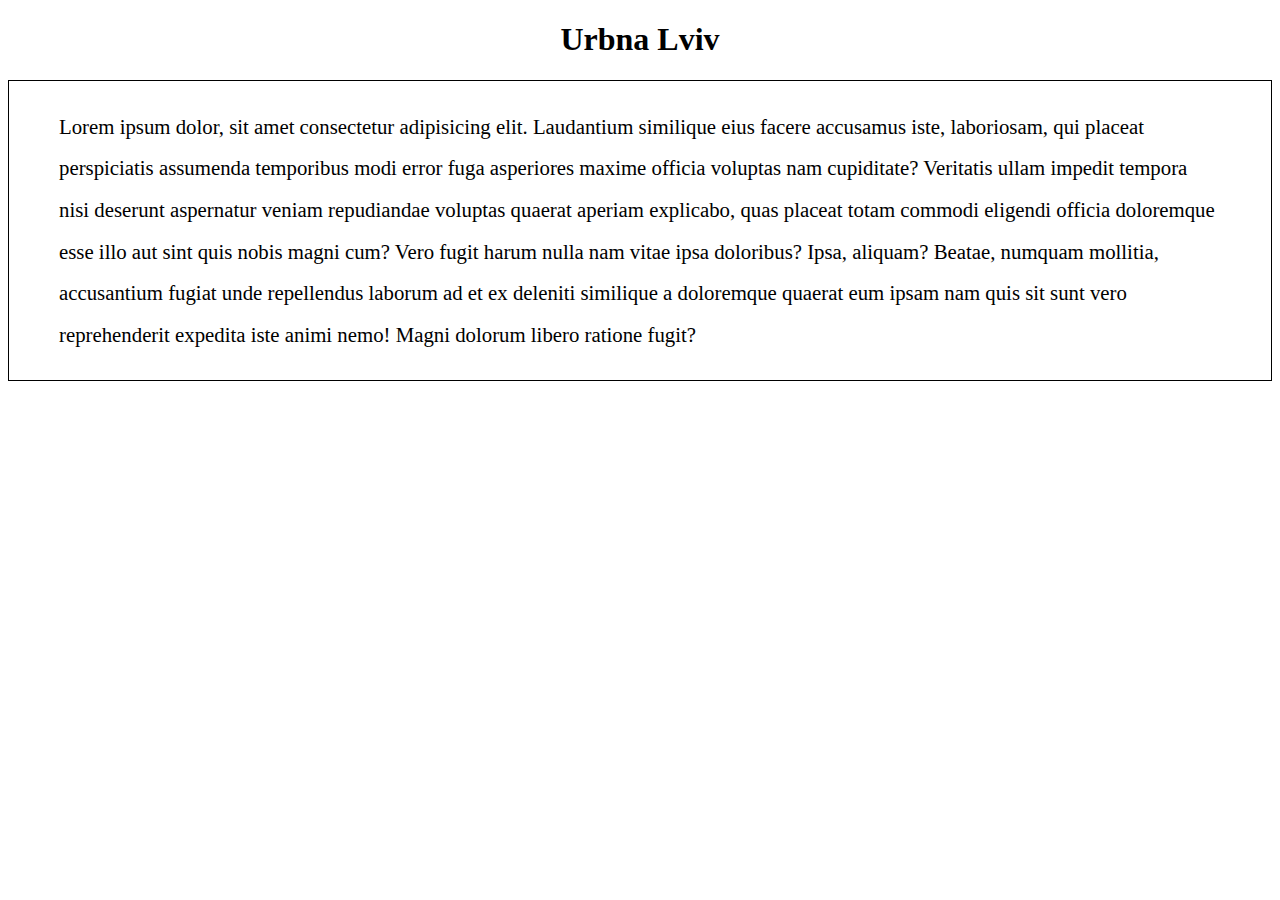
==== index.html @ 70117a29 "urbanlviv" ====
<!DOCTYPE html>
<html lang="en">

<head>
    <meta charset="UTF-8">
    <meta name="viewport" content="width=device-width, initial-scale=1.0">
    <link rel="stylesheet" href="style.css">
    <title>Urban Lviv</title>
</head>

<body>
    <h1 class="h1">Urbna Lviv</h1>
    <p class="p">Lorem ipsum dolor, sit amet consectetur adipisicing elit. Laudantium similique eius facere accusamus iste, laboriosam, qui placeat perspiciatis assumenda temporibus modi error fuga asperiores maxime officia voluptas nam cupiditate? Veritatis ullam impedit tempora nisi deserunt aspernatur veniam repudiandae voluptas quaerat aperiam explicabo, quas placeat totam commodi eligendi officia doloremque esse illo aut sint quis nobis magni cum? Vero fugit harum nulla nam vitae ipsa doloribus? Ipsa, aliquam? Beatae, numquam mollitia, accusantium fugiat unde repellendus laborum ad et ex deleniti similique a doloremque quaerat eum ipsam nam quis sit sunt vero reprehenderit expedita iste animi nemo! Magni dolorum libero ratione fugit?</p>
</body>

</html>
---- style.css ----
.h1{
    font-size: 2rem;
    color: #000;
    text-align: center;
}

.p{
    font-size: 1.3rem;
    line-height: 2;
    border: 1px solid #000;
    padding: 25px 50px;

}
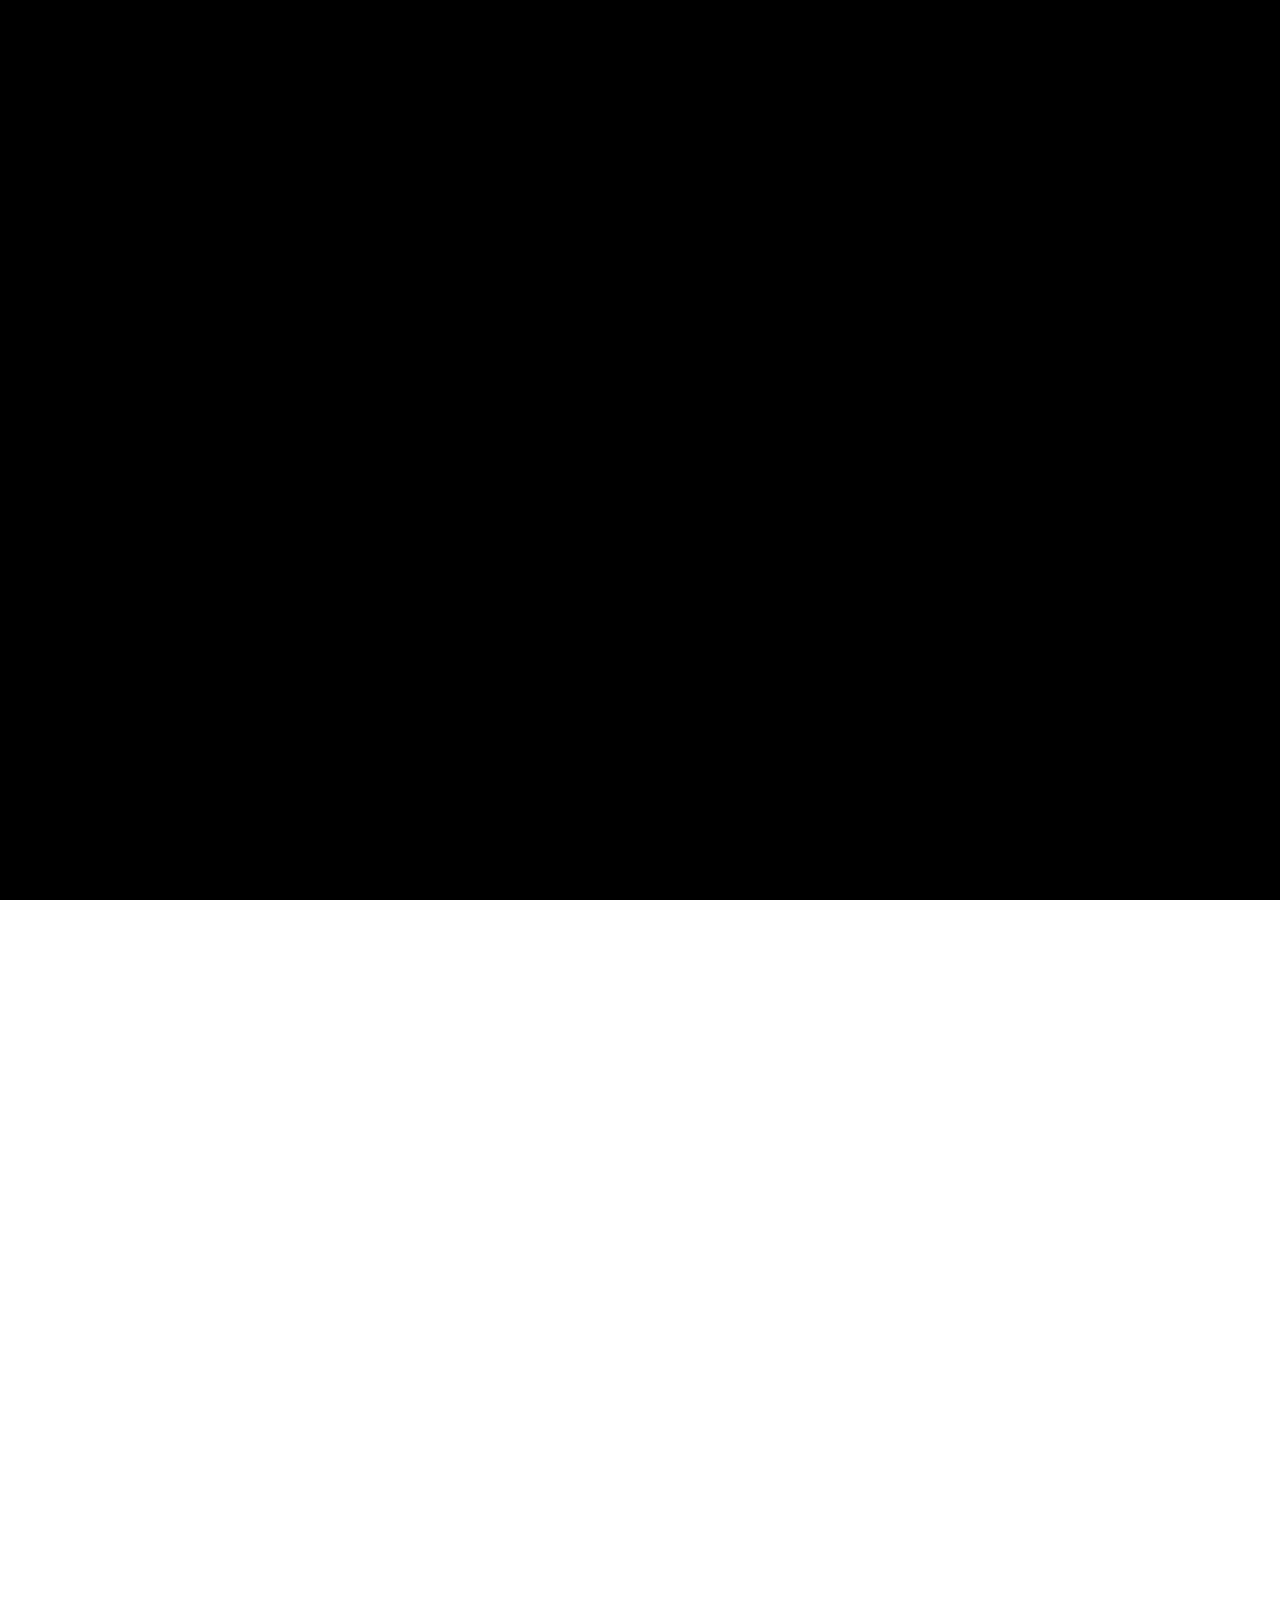
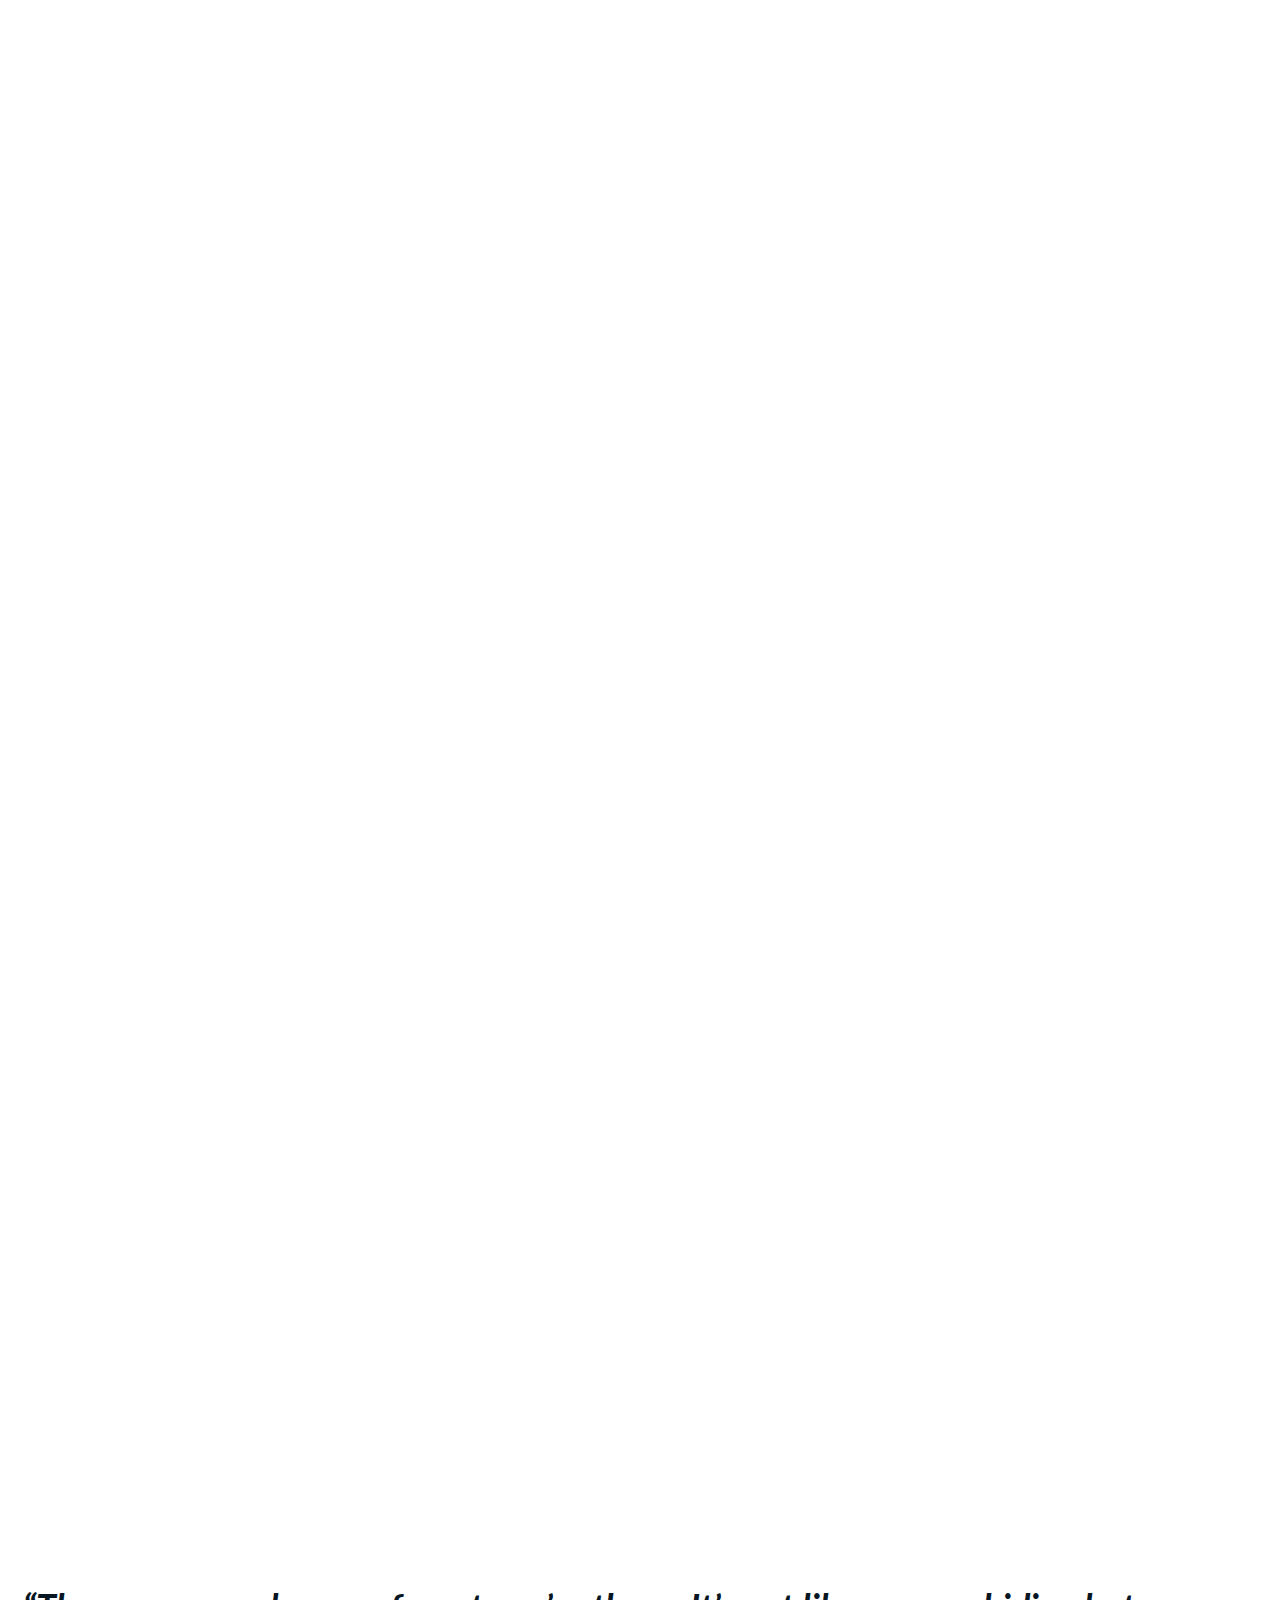
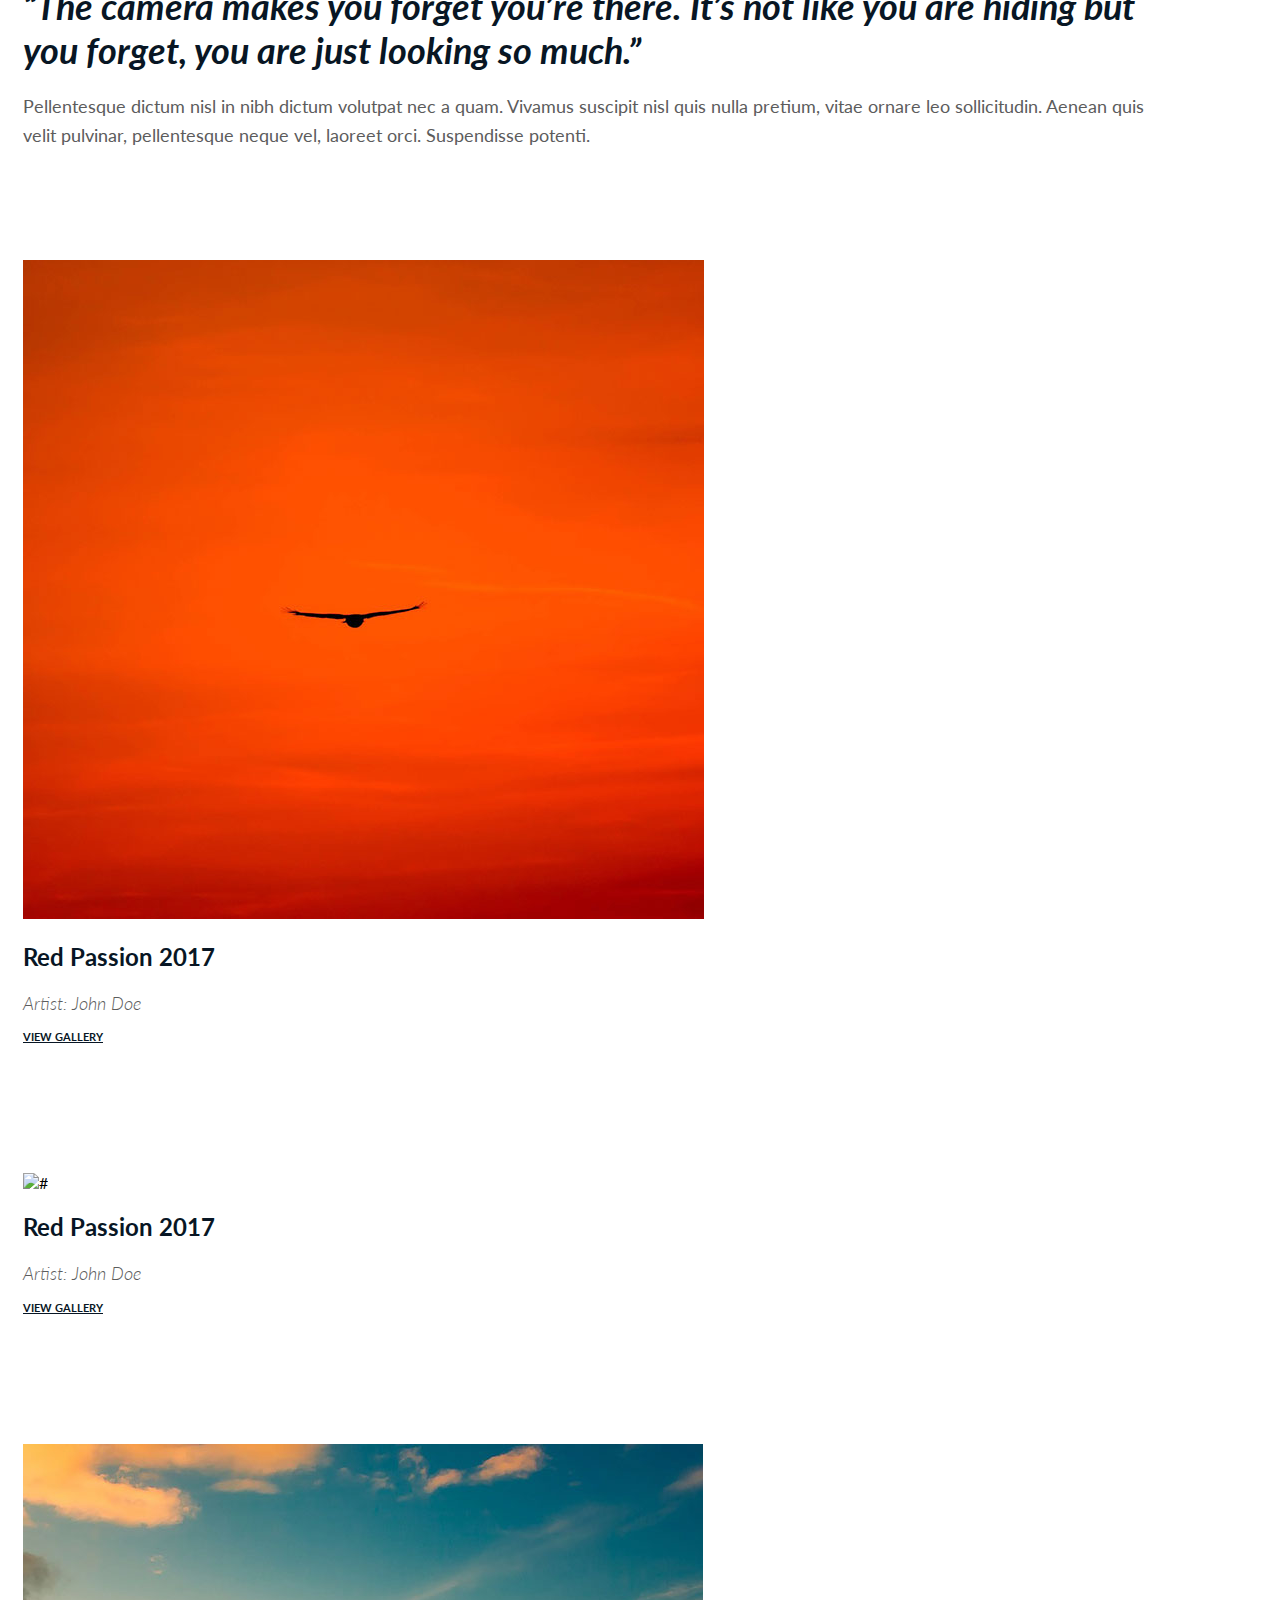
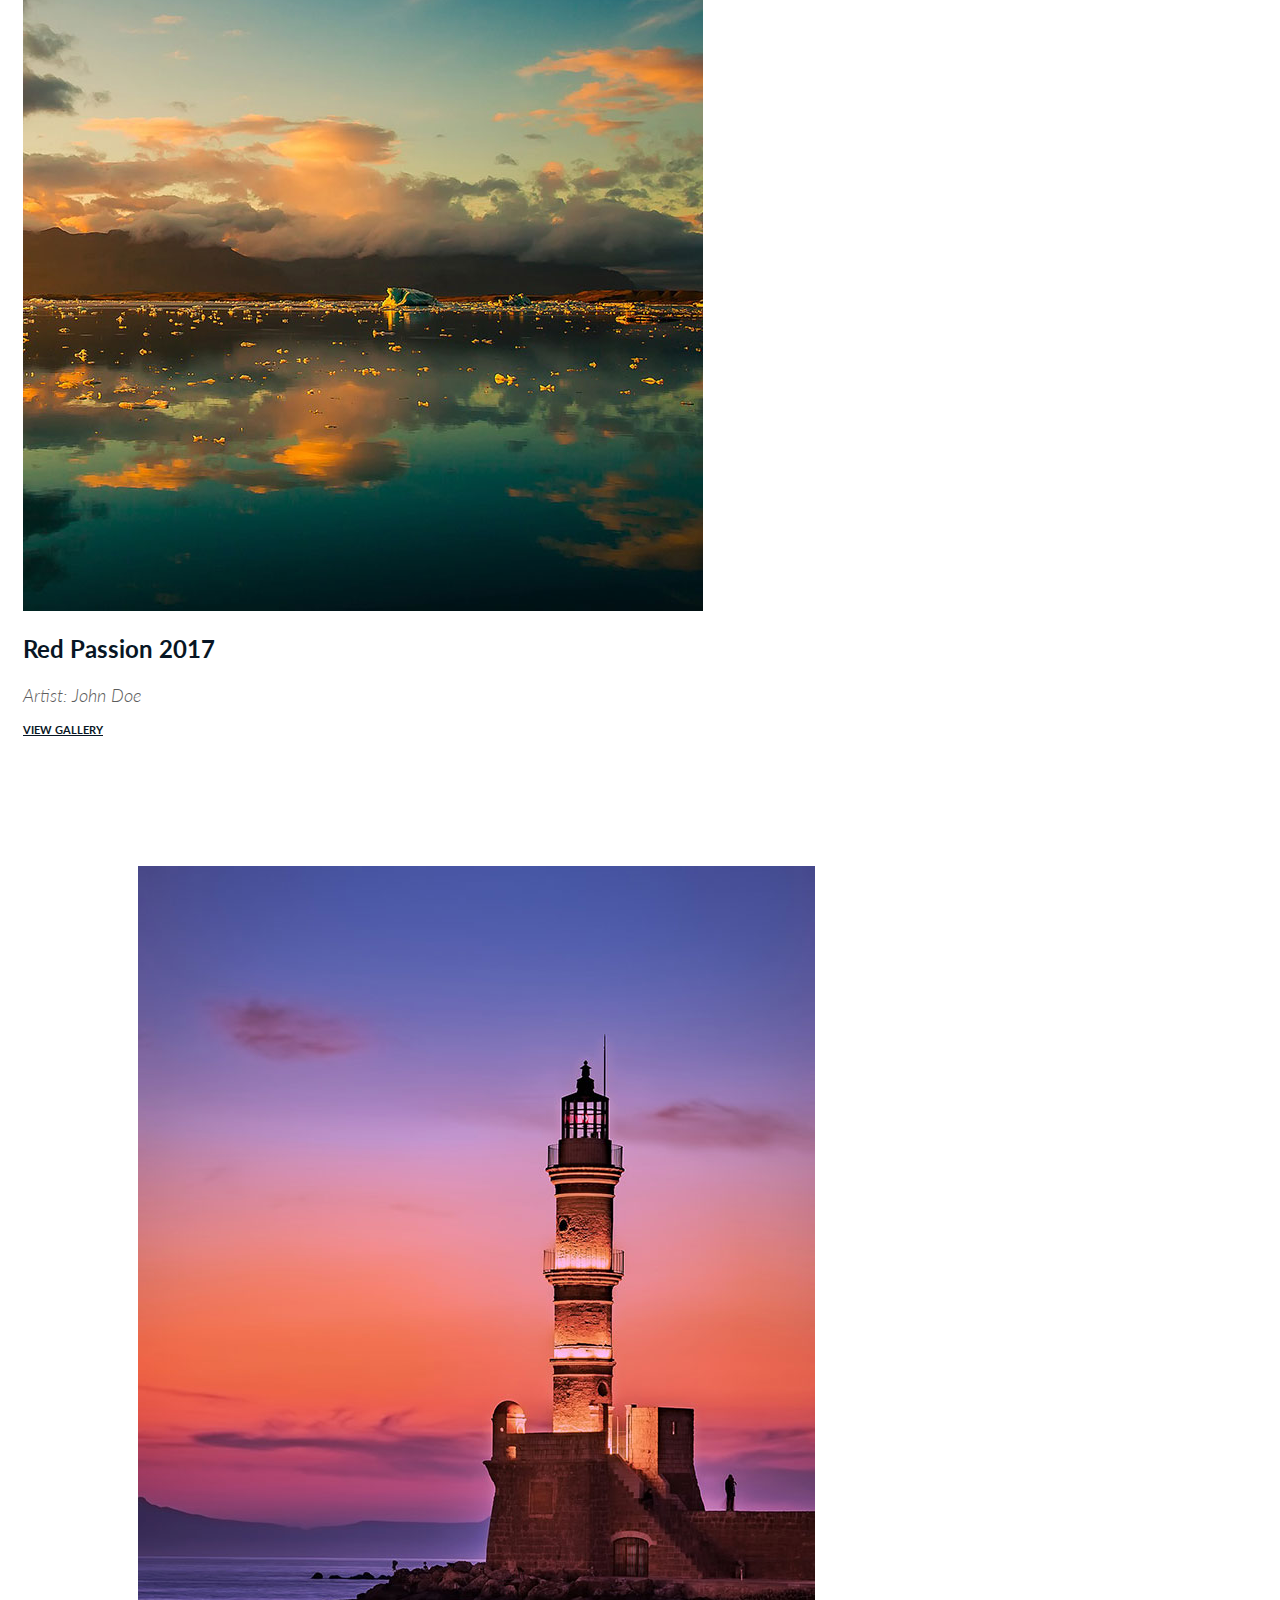
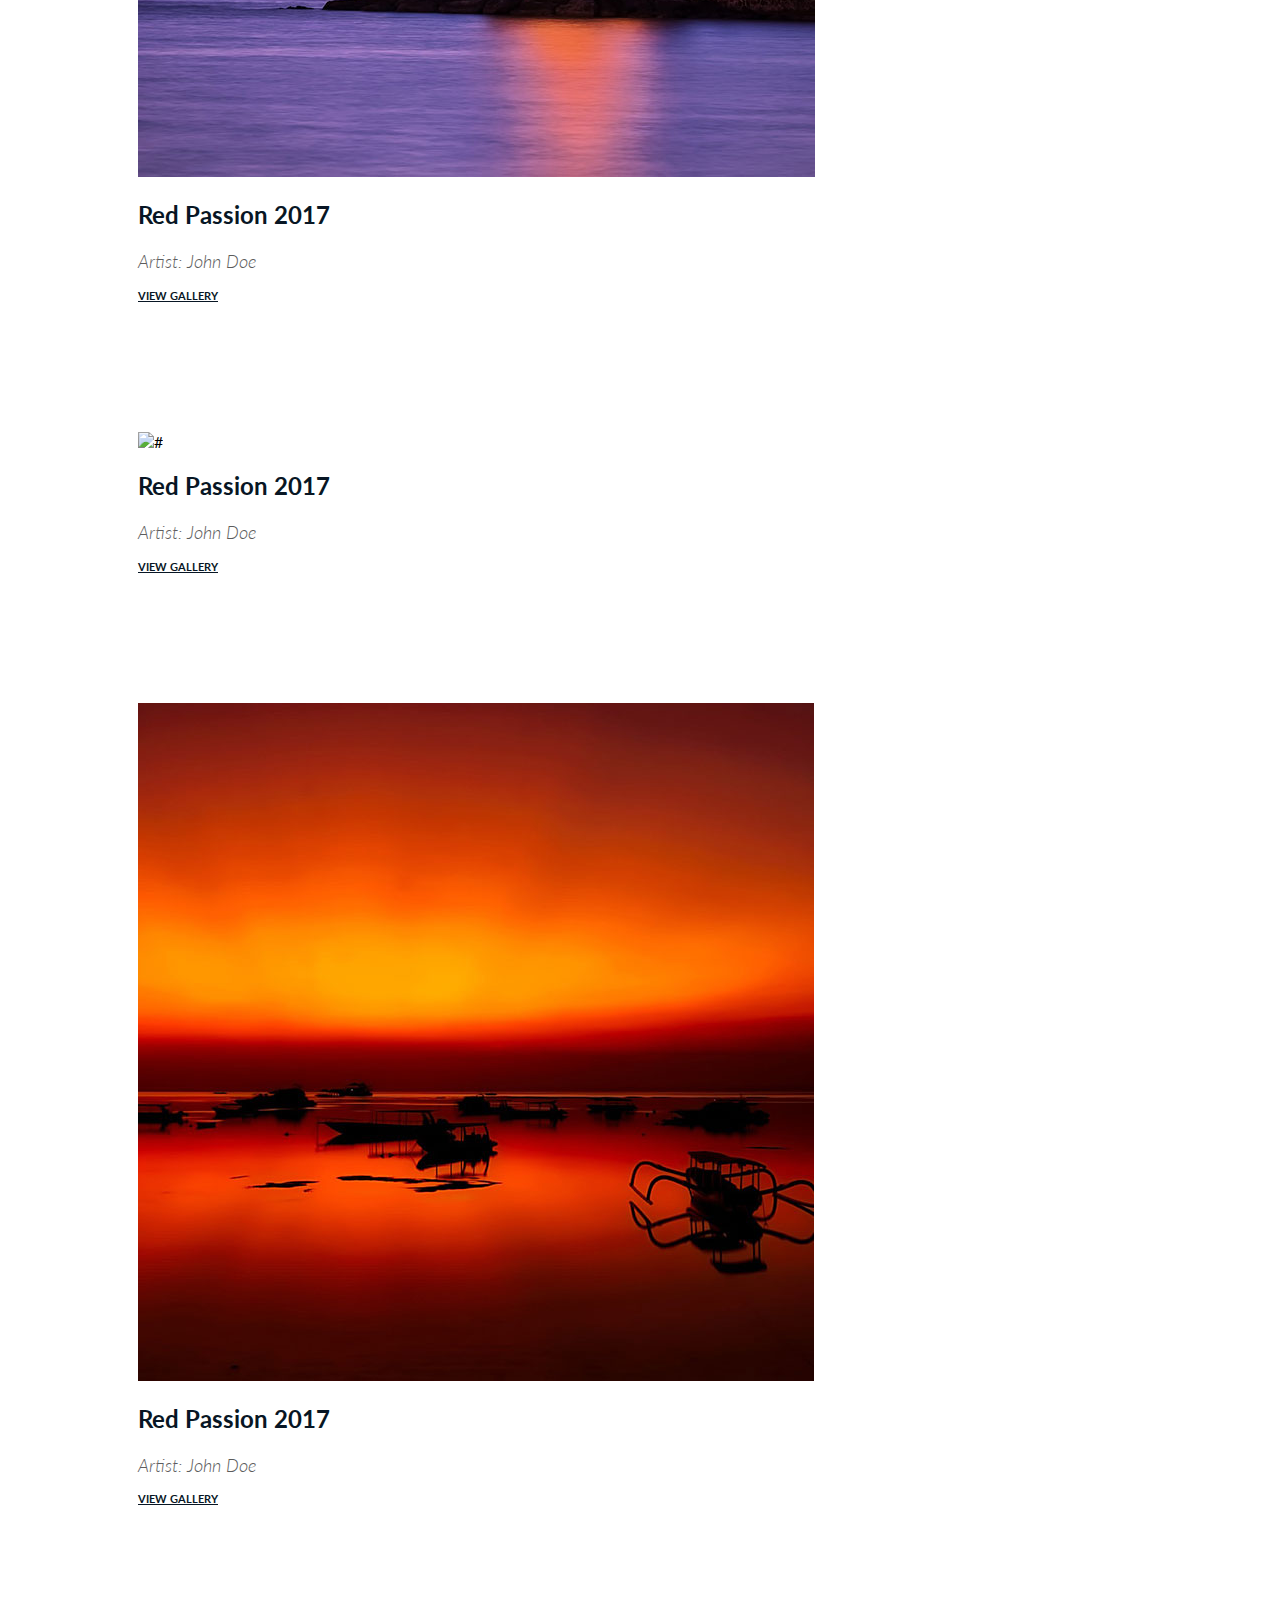
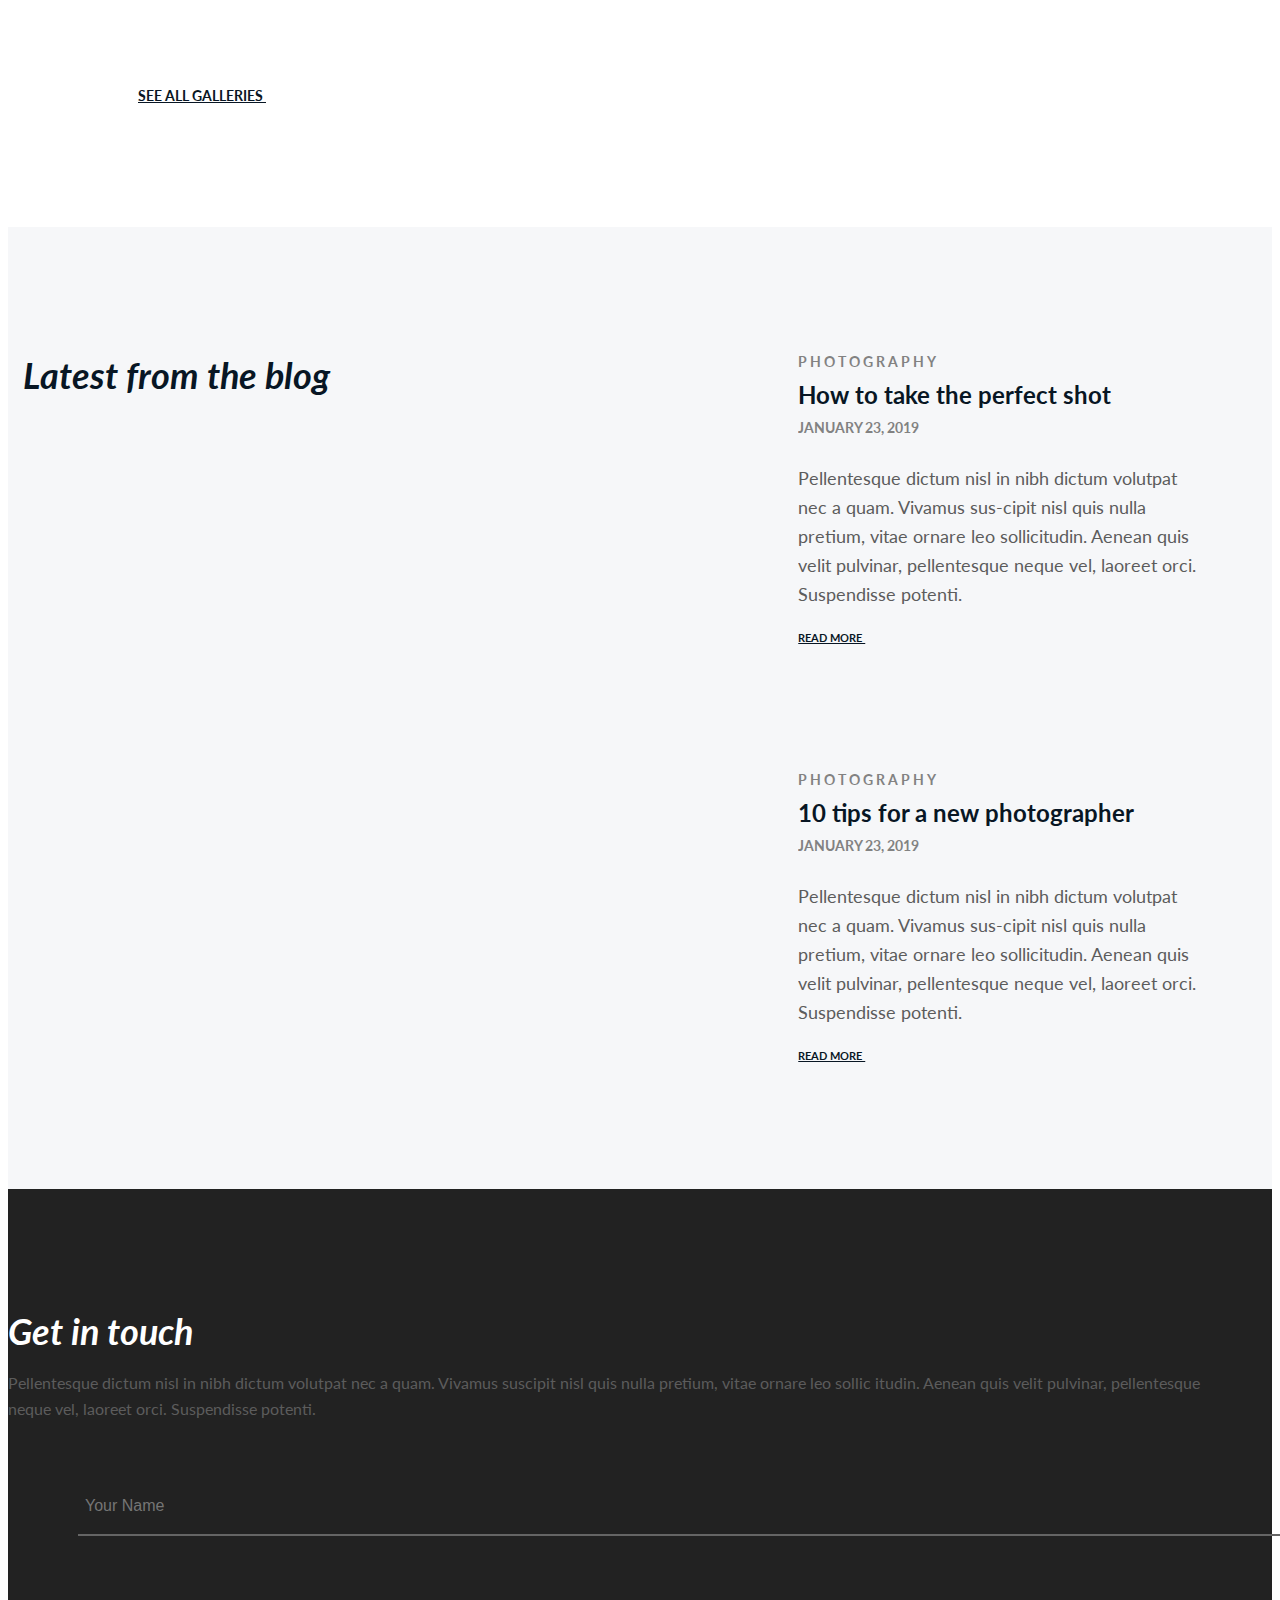
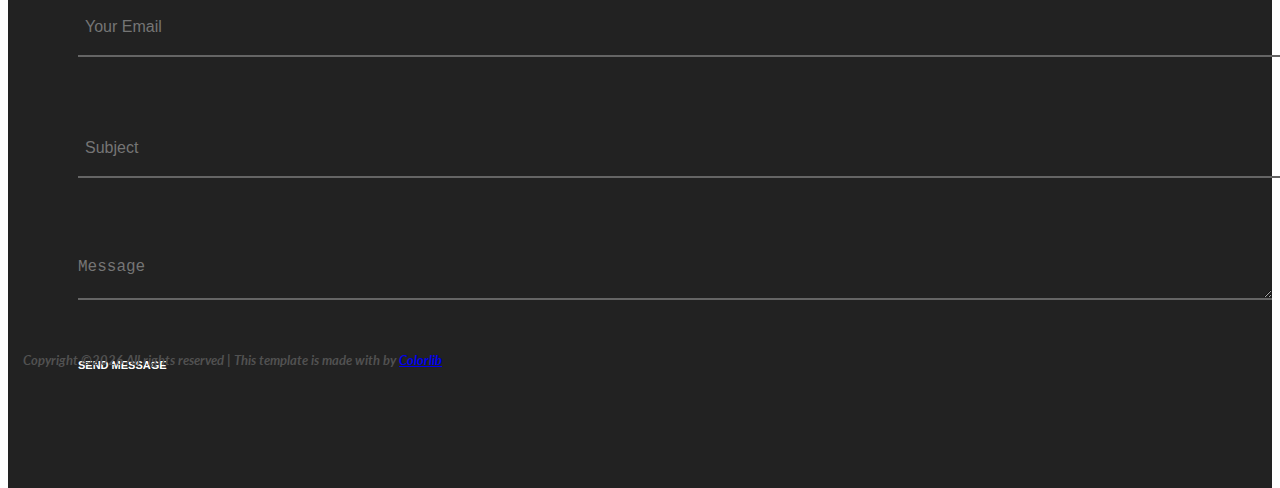
==== commit de0ef9fd: "Update index.html" ====
--- a/index.html
+++ b/index.html
@@ -1,16 +1,236 @@
 <!DOCTYPE html>
-<html lang="en">
-
+<html lang="zxx">
 <head>
-    <meta charset="UTF-8">
-    <meta name="viewport" content="width=device-width, initial-scale=1.0">
-    <link rel="stylesheet" href="style.css">
-    <title>Urban Lviv</title>
+	<title>The Look - Photo Gallery Template</title>
+	<meta charset="UTF-8">
+	<meta name="description" content="Instyle Fashion HTML Template">
+	<meta name="keywords" content="instyle, fashion, html">
+	<meta name="viewport" content="width=device-width, initial-scale=1.0">
+	
+	<!-- Favicon -->
+	<link href="img/favicon.ico" rel="shortcut icon"/>
+
+	<!-- Google font -->
+	<link href="https://fonts.googleapis.com/css?family=Lato:300,300i,400,400i,700,700i&display=swap" rel="stylesheet">
+
+	<!-- Stylesheets -->
+	<link rel="stylesheet" href="css/bootstrap.min.css"/>
+	<link rel="stylesheet" href="css/font-awesome.min.css"/>
+	<link rel="stylesheet" href="css/owl.carousel.min.css"/>
+	<link rel="stylesheet" href="css/slicknav.min.css"/>
+
+	<!-- Main Stylesheets -->
+	<link rel="stylesheet" href="css/style.css"/>
+
+
+	<!--[if lt IE 9]>
+		<script src="https://oss.maxcdn.com/html5shiv/3.7.2/html5shiv.min.js"></script>
+		<script src="https://oss.maxcdn.com/respond/1.4.2/respond.min.js"></script>
+	<![endif]-->
+
 </head>
-
 <body>
-    <h1 class="h1">Urbna Lviv</h1>
-    <p class="p">Lorem ipsum dolor, sit amet consectetur adipisicing elit. Laudantium similique eius facere accusamus iste, laboriosam, qui placeat perspiciatis assumenda temporibus modi error fuga asperiores maxime officia voluptas nam cupiditate? Veritatis ullam impedit tempora nisi deserunt aspernatur veniam repudiandae voluptas quaerat aperiam explicabo, quas placeat totam commodi eligendi officia doloremque esse illo aut sint quis nobis magni cum? Vero fugit harum nulla nam vitae ipsa doloribus? Ipsa, aliquam? Beatae, numquam mollitia, accusantium fugiat unde repellendus laborum ad et ex deleniti similique a doloremque quaerat eum ipsam nam quis sit sunt vero reprehenderit expedita iste animi nemo! Magni dolorum libero ratione fugit?</p>
-</body>
-
-</html>+	<!-- Page Preloder -->
+	<div id="preloder">
+		<div class="loader"></div>
+	</div>
+
+
+	<!-- header section -->
+	<header class="header-section">
+		<div class="header-warp">
+			<a href="index.html" class="site-logo">
+				<img src="img/logo.png" alt="">
+			</a>
+			<ul class="main-menu">
+				<li><a href="index.html">Home</a></li>
+				<li><a href="gallery.html">Gallery</a></li>
+				<li><a href="artists.html">artists</a></li>
+				<li><a href="elements.html">Shop</a></li>
+				<li><a href="blog.html">News</a></li>
+				<li><a href="contact.html">Contact</a></li>
+			</ul>
+		</div>
+	</header>
+	<!-- header section end -->
+
+	<!-- Hero section -->
+	<section class="hero-section">
+		<div class="hero-slider owl-carousel">
+			<div class="hs-item">
+				<div class="hs-bg set-bg sm-overlay" data-setbg="img/slider/1.jpg"></div>
+				<div class="sp-container">
+					<div class="hs-text">
+						<h2>The Look<br>Gallery</h2>
+						<p>John Doe  Showcase<br>23 January - 14 February</p>
+						<a href="#" class="site-btn sb-big">Read More <img src="img/icons/arrow-right-black.png" alt=""></a>
+					</div>
+				</div>
+			</div>
+			<div class="hs-item">
+				<div class="hs-bg set-bg sm-overlay" data-setbg="img/slider/2.jpg"></div>
+				<div class="sp-container">
+					<div class="hs-text">
+						<h2>The Look<br>Gallery</h2>
+						<p>John Doe  Showcase<br>23 January - 14 February</p>
+						<a href="#" class="site-btn sb-big">Read More <img src="img/icons/arrow-right-black.png" alt=""></a>
+					</div>
+				</div>
+			</div>
+			<div class="hs-item">
+				<div class="hs-bg set-bg sm-overlay" data-setbg="img/slider/3.jpg"></div>
+				<div class="sp-container">
+					<div class="hs-text">
+						<h2>The Look<br>Gallery</h2>
+						<p>John Doe  Showcase<br>23 January - 14 February</p>
+						<a href="#" class="site-btn sb-big">Read More <img src="img/icons/arrow-right-black.png" alt=""></a>
+					</div>
+				</div>
+			</div>
+		</div>
+	</section>
+	<!-- Hero section end -->
+
+	<!-- Gallery section -->
+	<section class="gallery-section">
+		<div class="sp-container">
+			<div class="row m-0">
+				<div class="col-md-6 p-0">
+					<div class="gallery-left-col">
+						<div class="gallery-text">
+							<h2>“The camera makes you forget you’re there. It’s not like you are hiding but you forget, you are just looking so much.”</h2>
+							<p>Pellentesque dictum nisl in nibh dictum volutpat nec a quam. Vivamus suscipit nisl quis nulla pretium, vitae ornare leo sollicitudin. Aenean quis velit pulvinar, pellentesque neque vel, laoreet orci. Suspendisse potenti. </p>
+						</div>
+						<div class="gallery-item">
+							<img src="img/gallery/1.jpg" alt="#">
+							<h4>Red Passion 2017</h4>
+							<p>Artist: John Doe</p>
+							<a href="#" class="site-btn">view gallery <img src="img/icons/arrow-right-black.png" alt=""></a>
+						</div>
+						<div class="gallery-item">
+							<img src="img/gallery/2.jpg" alt="#">
+							<h4>Red Passion 2017</h4>
+							<p>Artist: John Doe</p>
+							<a href="#" class="site-btn">view gallery <img src="img/icons/arrow-right-black.png" alt=""></a>
+						</div>
+						<div class="gallery-item">
+							<img src="img/gallery/3.jpg" alt="#">
+							<h4>Red Passion 2017</h4>
+							<p>Artist: John Doe</p>
+							<a href="#" class="site-btn">view gallery <img src="img/icons/arrow-right-black.png" alt=""></a>
+						</div>
+					</div>
+				</div>
+				<div class="col-md-6 p-0">
+					<div class="gallery-right-col">
+						<div class="gallery-item">
+							<img src="img/gallery/4.jpg" alt="#">
+							<h4>Red Passion 2017</h4>
+							<p>Artist: John Doe</p>
+							<a href="#" class="site-btn">view gallery <img src="img/icons/arrow-right-black.png" alt=""></a>
+						</div>
+						<div class="gallery-item">
+							<img src="img/gallery/5.jpg" alt="#">
+							<h4>Red Passion 2017</h4>
+							<p>Artist: John Doe</p>
+							<a href="#" class="site-btn">view gallery <img src="img/icons/arrow-right-black.png" alt=""></a>
+						</div>
+						<div class="gallery-item">
+							<img src="img/gallery/6.jpg" alt="#">
+							<h4>Red Passion 2017</h4>
+							<p>Artist: John Doe</p>
+							<a href="#" class="site-btn">view gallery <img src="img/icons/arrow-right-black.png" alt=""></a>
+						</div>
+						<div class="more-gallery text-left text-md-right">
+							<a href="#" class="site-btn sb-big">see all galleries <img src="img/icons/arrow-right-black.png" alt=""></a>
+						</div>
+					</div>
+				</div>
+			</div>
+		</div>
+	</section>
+	<!-- Gallery section end -->
+
+	<!-- Blog section -->
+	<section class="blog-section">
+		<div class="sp-container">
+			<div class="blog-title-col">
+				<h2>Latest from the blog</h2>
+			</div>
+			<div class="blog-content-col">
+				<div class="blog-item">
+					<div class="blog-thumb">
+						<img src="img/blog/1_thumb.jpg" alt="">
+					</div>
+					<div class="blog-content">
+						<span class="blog-cata">photography</span>
+						<h4>How to take the perfect shot</h4>
+						<span>January 23, 2019</span>
+						<p>Pellentesque dictum nisl in nibh dictum volutpat nec a quam. Vivamus sus-cipit nisl quis nulla pretium, vitae ornare leo sollicitudin. Aenean quis velit pulvinar, pellentesque neque vel, laoreet orci. Suspendisse potenti. </p>
+						<a href="#" class="site-btn">Read More <img src="img/icons/arrow-right-black.png" alt=""></a>
+					</div>
+				</div>
+				<div class="blog-item">
+					<div class="blog-thumb">
+						<img src="img/blog/2_thumb.jpg" alt="">
+					</div>
+					<div class="blog-content">
+						<span class="blog-cata">photography</span>
+						<h4>10 tips for a new photographer</h4>
+						<span>January 23, 2019</span>
+						<p>Pellentesque dictum nisl in nibh dictum volutpat nec a quam. Vivamus sus-cipit nisl quis nulla pretium, vitae ornare leo sollicitudin. Aenean quis velit pulvinar, pellentesque neque vel, laoreet orci. Suspendisse potenti. </p>
+						<a href="#" class="site-btn">Read More <img src="img/icons/arrow-right-black.png" alt=""></a>
+					</div>
+				</div>
+			</div>
+		</div>
+	</section>
+	<!-- Blog section end -->
+
+	<!-- Footer section  -->
+	<footer class="footer-section spad">
+		<div class="sp-container">
+			<div class="row m-0">
+				<div class="col-lg-4 footer-text">
+					<h2>Get in touch</h2>
+					<p>Pellentesque dictum nisl in nibh dictum volutpat nec a quam. Vivamus suscipit nisl quis nulla pretium, vitae ornare leo sollic itudin. Aenean quis velit pulvinar, pellentesque neque vel, laoreet orci. Suspendisse potenti. </p>
+				</div>
+				<div class="col-lg-8">
+					<form class="contact-form">
+						<div class="row">
+							<div class="col-lg-4">
+								<input type="text" placeholder="Your Name">
+							</div>
+							<div class="col-lg-4">
+								<input type="text" placeholder="Your Email">
+							</div>
+							<div class="col-lg-4">
+								<input type="text" placeholder="Subject">
+							</div>
+							<div class="col-lg-12">
+								<textarea placeholder="Message"></textarea>
+								<button class="site-btn sb-light" type="submit">send message <img src="img/icons/arrow-right-white.png" alt=""></button>
+							</div>
+						</div>
+					</form>
+				</div>
+			</div>
+			<div class="copyright"><!-- Link back to Colorlib can't be removed. Template is licensed under CC BY 3.0. -->
+Copyright &copy;<script>document.write(new Date().getFullYear());</script> All rights reserved | This template is made with <i class="fa fa-heart-o" aria-hidden="true"></i> by <a href="https://colorlib.com" target="_blank">Colorlib</a>
+<!-- Link back to Colorlib can't be removed. Template is licensed under CC BY 3.0. --></div>
+		</div>
+	</footer>
+	<!-- Footer section end -->
+	
+	
+	<!--====== Javascripts & Jquery ======-->
+	<script src="js/jquery-3.2.1.min.js"></script>
+	<script src="js/bootstrap.min.js"></script>
+	<script src="js/jquery.slicknav.min.js"></script>
+	<script src="js/owl.carousel.min.js"></script>
+	<script src="js/circle-progress.min.js"></script>
+	<script src="js/main.js"></script>
+
+
+	</body>
+</html>
--- a/css/style.css
+++ b/css/style.css
@@ -0,0 +1,1416 @@
+/* =================================
+------------------------------------
+  The Look - Photo Gallery Template
+  Version: 1.0
+ ------------------------------------
+ ====================================*/
+
+/*----------------------------------------*/
+
+/* Template default CSS
+ /*----------------------------------------*/
+
+ html,
+ body {
+   height: 100%;
+   font-family: "Lato", sans-serif;
+   -webkit-font-smoothing: antialiased;
+   font-smoothing: antialiased;
+ }
+ 
+ h1,
+ h2,
+ h3,
+ h4,
+ h5,
+ h6 {
+   margin: 0;
+   color: #081624;
+   font-weight: 700;
+ }
+ 
+ h1 {
+   font-size: 70px;
+ }
+ 
+ h2 {
+   font-size: 36px;
+ }
+ 
+ h3 {
+   font-size: 30px;
+ }
+ 
+ h4 {
+   font-size: 24px;
+ }
+ 
+ h5 {
+   font-size: 18px;
+ }
+ 
+ h6 {
+   font-size: 16px;
+ }
+ 
+ p {
+   font-size: 18px;
+   color: #5c5c5c;
+   line-height: 1.6;
+ }
+ 
+ img {
+   max-width: 100%;
+ }
+ 
+ input:focus,
+ select:focus,
+ button:focus,
+ textarea:focus {
+   outline: none;
+ }
+ 
+ a:hover,
+ a:focus {
+   text-decoration: none;
+   outline: none;
+ }
+ 
+ ul,
+ ol {
+   padding: 0;
+   margin: 0;
+ }
+ 
+ /*---------------------
+ Helper CSS
+  -----------------------*/
+ 
+ .section-title {
+   text-align: center;
+ }
+ 
+ .section-title h2 {
+   font-size: 36px;
+ }
+ 
+ .set-bg {
+   background-repeat: no-repeat;
+   background-size: cover;
+   background-position: top center;
+ }
+ 
+ .spad {
+   padding-top: 120px;
+   padding-bottom: 120px;
+ }
+ 
+ .sp-container {
+   max-width: 1584px;
+   width: 100%;
+   margin: 0 auto;
+ }
+ 
+ .big-title,
+ .page-title h2 {
+   font-size: 120px;
+   line-height: 1;
+   margin-bottom: 95px;
+ }
+ 
+ /*---------------------
+ Commom elements
+  -----------------------*/
+ 
+ .element {
+   margin-bottom: 85px;
+ }
+ 
+ .element button.site-btn {
+   margin-right: 17px;
+   margin-bottom: 10px;
+ }
+ 
+ .element .icon-box {
+   padding-right: 40px;
+ }
+ 
+ .el-title {
+   margin-bottom: 50px;
+ }
+ 
+ /* buttons */
+ 
+ .site-btn {
+   display: inline-block;
+   border: none;
+   font-size: 11px;
+   font-weight: 700;
+   min-width: 167px;
+   text-align: left;
+   text-transform: uppercase;
+   background: transparent;
+   color: #081624;
+   line-height: normal;
+   cursor: pointer;
+   padding: 0;
+ }
+ 
+ .site-btn img {
+   margin-left: 5px;
+   max-width: 28px;
+ }
+ 
+ .site-btn:hover {
+   color: #081624;
+ }
+ 
+ .site-btn.sb-big {
+   font-size: 14px;
+ }
+ 
+ .site-btn.sb-big img {
+   max-width: 41px;
+   margin-left: 12px;
+ }
+ 
+ .site-btn.sb-light {
+   color: #fff;
+ }
+ 
+ .site-btn.sb-light:hover {
+   color: #fff;
+ }
+ 
+ .site-btn.sb-line {
+   border: 2px solid #081624;
+   min-width: 167px;
+   padding: 19px 10px;
+   min-height: 57px;
+   text-align: center;
+ }
+ 
+ .site-btn.sb-solid {
+   background: #081624;
+   min-width: 167px;
+   padding: 19px 10px;
+   min-height: 57px;
+   text-align: center;
+ }
+ 
+ /* Preloder */
+ 
+ #preloder {
+   position: fixed;
+   width: 100%;
+   height: 100%;
+   top: 0;
+   left: 0;
+   z-index: 999999;
+   background: #000;
+ }
+ 
+ .loader {
+   width: 40px;
+   height: 40px;
+   position: absolute;
+   top: 50%;
+   left: 50%;
+   margin-top: -13px;
+   margin-left: -13px;
+   border-radius: 60px;
+   animation: loader 0.8s linear infinite;
+   -webkit-animation: loader 0.8s linear infinite;
+ }
+ 
+ @keyframes loader {
+   0% {
+     -webkit-transform: rotate(0deg);
+     transform: rotate(0deg);
+     border: 4px solid #f44336;
+     border-left-color: transparent;
+   }
+   50% {
+     -webkit-transform: rotate(180deg);
+     transform: rotate(180deg);
+     border: 4px solid #673ab7;
+     border-left-color: transparent;
+   }
+   100% {
+     -webkit-transform: rotate(360deg);
+     transform: rotate(360deg);
+     border: 4px solid #f44336;
+     border-left-color: transparent;
+   }
+ }
+ 
+ @-webkit-keyframes loader {
+   0% {
+     -webkit-transform: rotate(0deg);
+     border: 4px solid #f44336;
+     border-left-color: transparent;
+   }
+   50% {
+     -webkit-transform: rotate(180deg);
+     border: 4px solid #673ab7;
+     border-left-color: transparent;
+   }
+   100% {
+     -webkit-transform: rotate(360deg);
+     border: 4px solid #f44336;
+     border-left-color: transparent;
+   }
+ }
+ 
+ /* Accordion */
+ 
+ .acc-tab-element {
+   max-width: 1410px;
+ }
+ 
+ .accordion-area .panel {
+   margin-bottom: 13px;
+ }
+ 
+ .accordion-area .panel-header {
+   display: block;
+   font-weight: 600;
+   position: relative;
+   border: 2px solid #081624;
+   -webkit-transition: all 0.4s ease-out 0s;
+   transition: all 0.4s ease-out 0s;
+ }
+ 
+ .accordion-area .panel-header.active .panel-link {
+   color: #fff;
+   background-color: #081624;
+ }
+ 
+ .accordion-area .panel-header.active .panel-link.collapsed {
+   color: #081624;
+   background-color: transparent;
+ }
+ 
+ .accordion-area .panel-link:after {
+   content: "+";
+   position: absolute;
+   font-size: 18px;
+   font-weight: 700;
+   right: 25px;
+   top: 50%;
+   color: #081624;
+   line-height: 16px;
+   margin-top: -8px;
+   margin-left: -4px;
+ }
+ 
+ .accordion-area .panel-header.active .panel-link:after {
+   content: "-";
+   margin-top: -10px;
+   color: #fff;
+ }
+ 
+ .accordion-area .panel-header.active .panel-link.collapsed:after {
+   content: "+";
+   color: #081624;
+ }
+ 
+ .accordion-area .panel-link {
+   text-align: left;
+   background-color: transparent;
+   border: none;
+   position: relative;
+   width: 100%;
+   padding: 13px 40px;
+   padding-left: 30px;
+   font-size: 18px;
+   color: #081624;
+   cursor: pointer;
+ }
+ 
+ .accordion-area .panel-body p {
+   margin-bottom: 0;
+   padding-top: 30px;
+   line-height: 1.5;
+ }
+ 
+ .accordion-area .panel-body {
+   padding: 0 5px;
+ }
+ 
+ /* Tab */
+ 
+ .tab-element .nav-tabs {
+   border-bottom: none;
+   margin-bottom: 5px;
+ }
+ 
+ .tab-element .nav-item {
+   margin-right: 10px;
+   margin-bottom: 10px;
+ }
+ 
+ .tab-element .nav-tabs .nav-link {
+   border: 2px solid #081624;
+   text-align: left;
+   background-color: transparent;
+   border-radius: 0;
+   position: relative;
+   width: 100%;
+   padding: 13px 30px;
+   font-size: 18px;
+   color: #081624;
+   cursor: pointer;
+ }
+ 
+ .tab-element .nav-tabs .nav-item:last-child {
+   margin-right: 0;
+ }
+ 
+ .tab-element .nav-tabs .nav-link.active {
+   background: #081624;
+   color: #fff;
+ }
+ 
+ .tab-element .tab-pane p {
+   margin-bottom: 0;
+   line-height: 1.5;
+ }
+ 
+ /* Milestone */
+ 
+ .milestone {
+   display: -webkit-box;
+   display: -ms-flexbox;
+   display: flex;
+   -webkit-box-align: baseline;
+   -ms-flex-align: baseline;
+   align-items: baseline;
+   margin-bottom: 30px;
+ }
+ 
+ .milestone h2 {
+   float: left;
+   margin-bottom: 20px;
+   margin-right: 29px;
+   font-size: 100px;
+   color: #c1c1c1;
+   line-height: 1;
+ }
+ 
+ .milestone h2 span {
+   font-size: 50px;
+   position: relative;
+   bottom: 40px;
+ }
+ 
+ /* Circle progress */
+ 
+ .circle-progress {
+   display: -ms-flex;
+   display: -webkit-box;
+   display: -ms-flexbox;
+   display: flex;
+   -webkit-box-align: center;
+   -ms-flex-align: center;
+   align-items: center;
+   -webkit-box-pack: center;
+   -ms-flex-pack: center;
+   justify-content: center;
+ }
+ 
+ .circle-progress canvas {
+   -webkit-transform: rotate(90deg);
+   transform: rotate(90deg);
+ }
+ 
+ .circle-progress .loader-circle {
+   margin-right: 16px;
+ }
+ 
+ .circle-progress .progress-info {
+   text-align: left;
+ }
+ 
+ .circle-progress .progress-info h4 {
+   margin-bottom: 5px;
+ }
+ 
+ .circle-progress .progress-info p {
+   font-size: 18px;
+   margin-bottom: 0;
+   line-height: normal;
+ }
+ 
+ /* Icon box */
+ 
+ .icon-box .ib-icon {
+   height: 80px;
+ }
+ 
+ .icon-box h4 {
+   margin-bottom: 5px;
+ }
+ 
+ .icon-box h5 {
+   font-weight: 300;
+   font-style: italic;
+   margin-bottom: 15px;
+ }
+ 
+ /*------------------
+ Header section
+  ---------------------*/
+ 
+ .header-warp {
+   padding: 37px 53px;
+ }
+ 
+ .hs-border {
+   border-bottom: 1px solid #e0e0e0;
+ }
+ 
+ .site-logo {
+   display: inline-block;
+   padding: 8px 0;
+ }
+ 
+ .slicknav_menu {
+   display: none;
+ }
+ 
+ .main-menu {
+   float: right;
+ }
+ 
+ .main-menu li {
+   display: inline-block;
+ }
+ 
+ .main-menu li a {
+   display: block;
+   font-size: 13px;
+   text-transform: uppercase;
+   font-weight: 700;
+   padding: 10px 0;
+   color: #081624;
+   margin-left: 37px;
+ }
+ 
+ /* ----------------
+ Hero section
+  ---------------------*/
+ 
+ .hero-section {
+   clear: both;
+ }
+ 
+ .hs-item {
+   height: 950px;
+   position: relative;
+   display: -webkit-box;
+   display: -ms-flexbox;
+   display: flex;
+   -webkit-box-align: center;
+   -ms-flex-align: center;
+   align-items: center;
+   overflow: hidden;
+   padding: 15px;
+ }
+ 
+ .hs-item .hs-bg {
+   position: absolute;
+   height: 100%;
+   width: 70%;
+   max-width: 1298px;
+   right: -20%;
+   top: 0;
+   opacity: 0;
+ }
+ 
+ .hs-item .hs-text {
+   position: relative;
+   z-index: 2;
+ }
+ 
+ .hs-item .hs-text h2 {
+   font-size: 160px;
+   line-height: 0.9;
+   margin-bottom: 30px;
+   position: relative;
+   top: 50px;
+   opacity: 0;
+ }
+ 
+ .hs-item .hs-text p {
+   font-size: 36px;
+   line-height: 1.4;
+   margin-bottom: 30px;
+   position: relative;
+   top: 50px;
+   opacity: 0;
+ }
+ 
+ .hs-item .hs-text .site-btn {
+   position: relative;
+   top: 50px;
+   opacity: 0;
+ }
+ 
+ .hs-item .hs-text .site-btn img {
+   display: inline-block !important;
+   width: auto !important;
+ }
+ 
+ .hs-item .sp-container {
+   max-width: 1625px;
+ }
+ 
+ .hero-slider .owl-item.active .hs-item .hs-text h2,
+ .hero-slider .owl-item.active .hs-item .hs-text p,
+ .hero-slider .owl-item.active .hs-item .site-btn {
+   top: 0;
+   opacity: 1;
+ }
+ 
+ .hero-slider .owl-item.active .hs-item .hs-bg {
+   right: 0;
+   opacity: 1;
+   -webkit-transition: all 0.5s ease 0.2s;
+   transition: all 0.5s ease 0.2s;
+ }
+ 
+ .hero-slider .owl-item.active .hs-item .hs-text h2 {
+   -webkit-transition: all 0.5s ease 0.4s;
+   transition: all 0.5s ease 0.4s;
+ }
+ 
+ .hero-slider .owl-item.active .hs-item .hs-text p {
+   -webkit-transition: all 0.5s ease 0.6s;
+   transition: all 0.5s ease 0.6s;
+ }
+ 
+ .hero-slider .owl-item.active .hs-item .site-btn {
+   -webkit-transition: all 0.5s ease 0.8s;
+   transition: all 0.5s ease 0.8s;
+ }
+ 
+ .hero-slider .owl-nav {
+   position: absolute;
+   width: 70%;
+   max-width: 1298px;
+   height: 84px;
+   right: 0;
+   bottom: 0;
+ }
+ 
+ .hero-slider .owl-nav button.owl-next,
+ .hero-slider .owl-nav button.owl-prev {
+   width: 109px;
+   height: 84px;
+   background: #fff;
+ }
+ 
+ .hero-slider .owl-nav button.owl-next span,
+ .hero-slider .owl-nav button.owl-prev span {
+   display: inline-block;
+   font-size: 13px;
+   font-weight: 700;
+   padding-right: 5px;
+ }
+ 
+ .hero-slider .owl-nav button.owl-prev {
+   background: #081624;
+ }
+ 
+ .hero-slider .owl-nav button.owl-prev span {
+   color: #fff;
+   padding-left: 5px;
+   padding-right: 0;
+ }
+ 
+ /* ----------------
+ Gallery section
+  ---------------------*/
+ 
+ .gallery-section {
+   padding: 127px 15px 0px;
+ }
+ 
+ .gallery-left-col {
+   padding-right: 110px;
+ }
+ 
+ .gallery-right-col {
+   padding-left: 115px;
+ }
+ 
+ .gallery-text {
+   margin-bottom: 110px;
+ }
+ 
+ .gallery-text h2 {
+   font-style: italic;
+   margin-bottom: 20px;
+ }
+ 
+ .gallery-item {
+   margin-bottom: 123px;
+ }
+ 
+ .gallery-item img {
+   margin-bottom: 20px;
+ }
+ 
+ .gallery-item h4 {
+   margin-bottom: 8px;
+ }
+ 
+ .gallery-item p {
+   font-weight: 300;
+   font-style: italic;
+   margin-bottom: 8px;
+ }
+ 
+ .gallery-item .site-btn {
+   font-size: 11px;
+   display: -webkit-inline-box;
+   display: -ms-inline-flexbox;
+   display: inline-flex;
+ }
+ 
+ .gallery-item .site-btn img {
+   width: 28px;
+ }
+ 
+ .more-gallery {
+   padding-top: 50px;
+   margin-bottom: 123px;
+ }
+ 
+ /* ----------------
+ Blog section
+  ---------------------*/
+ 
+ .blog-section {
+   background: #f6f7f9;
+   overflow: hidden;
+   padding: 126px 15px;
+ }
+ 
+ .blog-title-col {
+   width: 39%;
+   float: left;
+   max-width: 610px;
+ }
+ 
+ .blog-title-col h2 {
+   font-style: italic;
+   margin-bottom: 40px;
+ }
+ 
+ .blog-content-col {
+   width: 57%;
+   float: left;
+ }
+ 
+ .blog-item {
+   overflow: hidden;
+   margin-bottom: 126px;
+ }
+ 
+ .blog-item:last-child {
+   margin-bottom: 0;
+ }
+ 
+ .blog-item .blog-content {
+   overflow: hidden;
+ }
+ 
+ .blog-item .blog-thumb {
+   width: 264px;
+   float: left;
+   overflow: hidden;
+   margin-right: 30px;
+   margin-bottom: 10px;
+ }
+ 
+ .blog-item span {
+   text-transform: uppercase;
+   font-weight: 700;
+   font-size: 14px;
+   color: #828282;
+   display: block;
+   margin-bottom: 10px;
+ }
+ 
+ .blog-item span.blog-cata {
+   letter-spacing: 3px;
+ }
+ 
+ .blog-item h4 {
+   margin-bottom: 10px;
+ }
+ 
+ .blog-item p {
+   padding-top: 10px;
+ }
+ 
+ /* ----------------
+ Footer section
+  ---------------------*/
+ 
+ .footer-section {
+   background: #222222;
+ }
+ 
+ .footer-text {
+   padding-right: 70px;
+ }
+ 
+ .footer-text h2 {
+   color: #fff;
+   font-style: italic;
+   margin-bottom: 17px;
+ }
+ 
+ .footer-text p {
+   font-size: 16px;
+ }
+ 
+ .contact-form {
+   padding-top: 57px;
+   padding-left: 70px;
+ }
+ 
+ .contact-form input,
+ .contact-form textarea {
+   width: 100%;
+   border: none;
+   padding-bottom: 19px;
+   padding-left: 7px;
+   font-size: 16px;
+   border-bottom: 2px solid #656565;
+   background: transparent;
+   margin-bottom: 80px;
+   color: #fff;
+ }
+ 
+ .contact-form textarea {
+   height: 40px;
+   padding: 0;
+   margin-bottom: 50px;
+ }
+ 
+ .copyright {
+   font-size: 13px;
+   font-weight: 700;
+   font-style: italic;
+   color: #515151;
+   margin-top: -20px;
+   padding-left: 15px;
+ }
+ 
+ /* ----------------
+ Other Page
+  -------------------
+  ===================*/
+ 
+ .page-warp {
+   padding: 80px 15px;
+   clear: both;
+ }
+ 
+ .page-title {
+   margin-bottom: 100px;
+   max-width: 665px;
+ }
+ 
+ .page-title h2 {
+   margin-bottom: 0;
+   padding-bottom: 15px;
+ }
+ 
+ .page-title p {
+   font-size: 24px;
+   line-height: 1.5;
+ }
+ 
+ /* ----------------
+ Gallery page
+  ---------------------*/
+ 
+ .gallery-slider-section .sp-container {
+   padding-left: 15px;
+   padding-right: 15px;
+ }
+ 
+ .gallery-page {
+   padding-bottom: 0;
+ }
+ 
+ .gallery-title {
+   font-size: 48px;
+   margin-bottom: 110px;
+ }
+ 
+ .gallery-content {
+   padding-right: 77px;
+   padding-top: 210px;
+   margin-bottom: 110px;
+ }
+ 
+ .gallery-content p {
+   margin-bottom: 30px;
+ }
+ 
+ .gallery-content h2 {
+   margin-bottom: 30px;
+ }
+ 
+ .gallery-quite {
+   padding-top: 40px;
+ }
+ 
+ .gallery-quite h2 {
+   font-style: italic;
+   margin-bottom: 65px;
+ }
+ 
+ .gallery-quite h3 {
+   font-size: 36px;
+   color: #5c5c5c;
+   font-style: italic;
+   font-weight: 400;
+ }
+ 
+ .info-numbers .in-item {
+   display: -webkit-box;
+   display: -ms-flexbox;
+   display: flex;
+   -webkit-box-align: baseline;
+   -ms-flex-align: baseline;
+   align-items: baseline;
+   margin-bottom: 30px;
+ }
+ 
+ .info-numbers .in-item h2 {
+   float: left;
+   margin-bottom: 20px;
+   margin-right: 65px;
+   font-size: 120px;
+   color: #c1c1c1;
+   line-height: 1;
+ }
+ 
+ .info-numbers .in-item h2 span {
+   font-size: 63px;
+   position: relative;
+   bottom: 40px;
+   overflow: hidden;
+ }
+ 
+ .gallery-slider {
+   padding-left: 70px;
+ }
+ 
+ .gallery-slider .owl-stage {
+   right: 108px;
+ }
+ 
+ .gallery-slider .nav-warp {
+   position: absolute;
+   top: 0;
+   width: 100%;
+   left: 0;
+ }
+ 
+ .gallery-slider .nav-warp .owl-nav {
+   float: right;
+   position: relative;
+   top: -153px;
+ }
+ 
+ .gallery-slider .nav-warp .owl-nav button.owl-prev {
+   margin-right: 60px;
+ }
+ 
+ /* ----------------
+   Artiets page
+ ---------------------*/
+ 
+ .artists-page {
+   overflow: hidden;
+   padding-bottom: 20px;
+ }
+ 
+ .artists-row {
+   overflow: hidden;
+   margin-right: -67px;
+   margin-left: -67px;
+ }
+ 
+ .artists-col {
+   padding-right: 67px;
+   padding-left: 67px;
+ }
+ 
+ .artists-item {
+   margin-bottom: 80px;
+ }
+ 
+ .artists-item h4 {
+   padding-top: 20px;
+   margin-bottom: 5px;
+ }
+ 
+ .artists-item span {
+   font-size: 18px;
+   font-style: italic;
+   font-weight: 300;
+   color: #5c5c5c;
+   display: block;
+   margin-bottom: 18px;
+ }
+ 
+ .artists-more-btn {
+   display: block;
+   padding: 20px;
+   margin-top: 250px;
+   text-align: center;
+ }
+ 
+ /* ----------------
+ Blog page
+  ---------------------*/
+ 
+ .blog-page {
+   padding-bottom: 0;
+ }
+ 
+ .blog-post-item {
+   margin-bottom: 120px;
+ }
+ 
+ .blog-post-item .post-content {
+   overflow: hidden;
+ }
+ 
+ .blog-post-item .blog-thumb {
+   margin-bottom: 20px;
+ }
+ 
+ .blog-post-item .post-title {
+   margin-bottom: 10px;
+ }
+ 
+ .blog-post-item .post-cata,
+ .blog-post-item .post-date {
+   text-transform: uppercase;
+   font-size: 14px;
+   font-weight: 700;
+   color: #828282;
+   margin-bottom: 10px;
+ }
+ 
+ .blog-post-item .post-date {
+   margin-bottom: 20px;
+ }
+ 
+ .blog-post-item p {
+   margin-bottom: 20px;
+ }
+ 
+ /* ----------------
+ Contact page
+  ---------------------*/
+ 
+ .contact-page {
+   padding-bottom: 0;
+   padding-left: 0;
+   padding-right: 0;
+ }
+ 
+ .contact-page .sp-container {
+   padding-left: 15px;
+   padding-right: 15px;
+ }
+ 
+ .contact-warp {
+   position: relative;
+   overflow: hidden;
+   height: 905px;
+ }
+ 
+ .contact-text {
+   max-width: 310px;
+   margin-bottom: 90px;
+ }
+ 
+ .contact-text h4 {
+   margin-bottom: 30px;
+ }
+ 
+ .contact-info {
+   overflow: hidden;
+ }
+ 
+ .contact-info .ci-icon {
+   float: left;
+   overflow: hidden;
+   width: 36px;
+   margin-bottom: 20px;
+ }
+ 
+ .map {
+   position: absolute;
+   height: 100%;
+   width: 68.5%;
+   right: 0;
+   top: 0;
+ }
+ 
+ .map iframe {
+   width: 100%;
+   height: 100%;
+ }
+ 
+ /* ----------------
+ Responsive
+  ---------------------*/
+ 
+ /* Medium screen : 992px. */
+ 
+ @media only screen and (min-width: 992px) and (max-width: 1199px) {
+   .hs-item {
+     padding: 15px;
+   }
+   .hs-item .hs-text h2 {
+     font-size: 100px;
+   }
+   .hs-item .hs-bg {
+     width: 100%;
+     right: 0;
+   }
+   .hs-item .sm-overlay:before {
+     content: "";
+     position: absolute;
+     width: 100%;
+     height: 100%;
+     left: 0;
+     top: 0;
+     background: #fff;
+     opacity: 0.4;
+   }
+   .hero-slider .owl-nav {
+     width: 100%;
+   }
+   .gallery-left-col {
+     padding-right: 30px;
+   }
+   .gallery-right-col {
+     padding-left: 35px;
+   }
+   .footer-text {
+     padding-right: 0;
+   }
+   .big-title,
+   .page-title h2 {
+     font-size: 90px;
+   }
+   .info-numbers .in-item h2 {
+     margin-right: 30px;
+     font-size: 70px;
+   }
+   .info-numbers .in-item h2 span {
+     font-size: 39px;
+     bottom: 35px;
+   }
+   .artists-row {
+     margin-right: -15px;
+     margin-left: -15px;
+   }
+   .artists-col {
+     padding-right: 15px;
+     padding-left: 15px;
+   }
+   .artists-more-btn {
+     margin-top: 160px;
+   }
+ }
+ 
+ /* Tablet :768px. */
+ 
+ @media only screen and (min-width: 768px) and (max-width: 991px) {
+   .main-menu li a {
+     margin-left: 25px;
+   }
+   .hero-slider .owl-nav {
+     width: 100%;
+   }
+   .hs-item .hs-text h2 {
+     font-size: 90px;
+   }
+   .hs-item .hs-bg {
+     width: 100%;
+     right: 0;
+   }
+   .hs-item .sm-overlay:before {
+     content: "";
+     position: absolute;
+     width: 100%;
+     height: 100%;
+     left: 0;
+     top: 0;
+     background: #fff;
+     opacity: 0.4;
+   }
+   .gallery-left-col {
+     padding-right: 20px;
+   }
+   .gallery-right-col {
+     padding-left: 25px;
+   }
+   .gallery-item {
+     margin-bottom: 70px;
+   }
+   .blog-title-col,
+   .blog-content-col {
+     width: 100%;
+   }
+   .contact-form {
+     padding-left: 0;
+   }
+   .footer-section {
+     padding-bottom: 0;
+   }
+   .copyright {
+     text-align: center;
+     padding: 80px 0 30px;
+   }
+   .gallery-page .gallery-left-col {
+     padding-right: 0;
+   }
+   .gallery-page .gallery-right-col {
+     padding-left: 0;
+   }
+   .gallery-content {
+     padding-top: 80px;
+   }
+   .gallery-slider .owl-stage {
+     right: 80px;
+   }
+   .artists-more-btn {
+     margin-top: 30px;
+     margin-bottom: 80px;
+   }
+   .contact-warp {
+     height: auto;
+   }
+   .contact-text {
+     float: left;
+   }
+   .map {
+     position: relative;
+     width: 100%;
+     height: 480px;
+     right: 0;
+     top: 0;
+     clear: both;
+     background: #333;
+   }
+   .accordion-area {
+     margin-bottom: 80px;
+   }
+   .circle-progress {
+     margin-bottom: 40px;
+   }
+   .element .icon-box {
+     padding-right: 0;
+   }
+ }
+ 
+ /* Large Mobile :480px. */
+ 
+ @media only screen and (max-width: 767px) {
+   .header-warp {
+     padding: 30px 15px;
+   }
+   .header-section .main-menu {
+     display: none;
+   }
+   .slicknav_menu {
+     display: block;
+     margin-top: -44px;
+     background: transparent;
+   }
+   .slicknav_btn {
+     margin-right: 10px;
+     background: #081624;
+   }
+   .slicknav_nav {
+     background: #081624;
+   }
+   .slicknav_nav a:hover,
+   .slicknav_nav .slicknav_row:hover {
+     background: #25394c;
+     color: #fff;
+   }
+   .hero-slider .owl-nav {
+     width: 100%;
+   }
+   .hs-item {
+     height: auto;
+     padding: 15px;
+   }
+   .hs-item .hs-text {
+     padding: 180px 0;
+   }
+   .hs-item .hs-text h2 {
+     font-size: 90px;
+   }
+   .hs-item .hs-bg {
+     width: 100%;
+     right: 0;
+   }
+   .hs-item .sm-overlay:before {
+     content: "";
+     position: absolute;
+     width: 100%;
+     height: 100%;
+     left: 0;
+     top: 0;
+     background: #fff;
+     opacity: 0.4;
+   }
+   .gallery-left-col {
+     padding-right: 0;
+   }
+   .gallery-right-col {
+     padding-left: 0;
+   }
+   .gallery-item {
+     margin-bottom: 70px;
+   }
+   .blog-title-col,
+   .blog-content-col {
+     width: 100%;
+   }
+   .blog-item .blog-thumb {
+     float: none;
+   }
+   .contact-form {
+     padding-left: 0;
+   }
+   .footer-section {
+     padding-bottom: 0;
+   }
+   .copyright {
+     text-align: center;
+     padding: 80px 0 30px;
+   }
+   .info-numbers .in-item {
+     display: block;
+     margin-bottom: 50px;
+   }
+   .info-numbers .in-item h2 {
+     float: none;
+     margin-right: 0;
+     margin-bottom: 15px;
+     font-size: 60px;
+   }
+   .info-numbers .in-item h2 span {
+     font-size: 39px;
+     bottom: 35px;
+   }
+   .big-title,
+   .page-title h2 {
+     font-size: 80px;
+   }
+   .gallery-content {
+     padding-top: 50px;
+     padding-right: 0;
+   }
+   .gallery-slider .nav-warp {
+     position: relative;
+     text-align: center;
+   }
+   .gallery-slider .nav-warp .owl-nav {
+     float: none;
+     top: 0;
+     padding-bottom: 80px;
+   }
+   .gallery-slider {
+     padding-left: 15px;
+     padding-right: 15px;
+   }
+   .gallery-slider .owl-stage {
+     right: 0;
+   }
+   .artists-row {
+     margin-right: -15px;
+     margin-left: -15px;
+   }
+   .artists-col {
+     padding-right: 15px;
+     padding-left: 15px;
+   }
+   .artists-more-btn {
+     margin-top: 30px;
+     margin-bottom: 80px;
+   }
+   .contact-warp {
+     height: auto;
+   }
+   .contact-text {
+     float: none;
+   }
+   .map {
+     position: relative;
+     width: 100%;
+     height: 480px;
+     right: 0;
+     top: 0;
+     clear: both;
+     background: #333;
+   }
+   .milestone {
+     display: block;
+     margin-bottom: 50px;
+   }
+   .milestone h2 {
+     float: none;
+     margin-right: 0;
+     margin-bottom: 15px;
+     font-size: 60px;
+   }
+   .milestone h2 span {
+     font-size: 39px;
+     bottom: 35px;
+   }
+   .circle-progress {
+     -webkit-box-pack: inherit;
+     -ms-flex-pack: inherit;
+     justify-content: inherit;
+     margin-bottom: 40px;
+   }
+   .icon-box {
+     margin-bottom: 40px;
+   }
+ }
+ 
+ /* Small Mobile :320px. */
+ 
+ @media only screen and (max-width: 479px) {
+   .big-title,
+   .page-title h2,
+   .hs-item .hs-text h2 {
+     font-size: 60px;
+   }
+   .gallery-title {
+     font-size: 36px;
+   }
+   .milestone h2 {
+     font-size: 50px;
+   }
+ }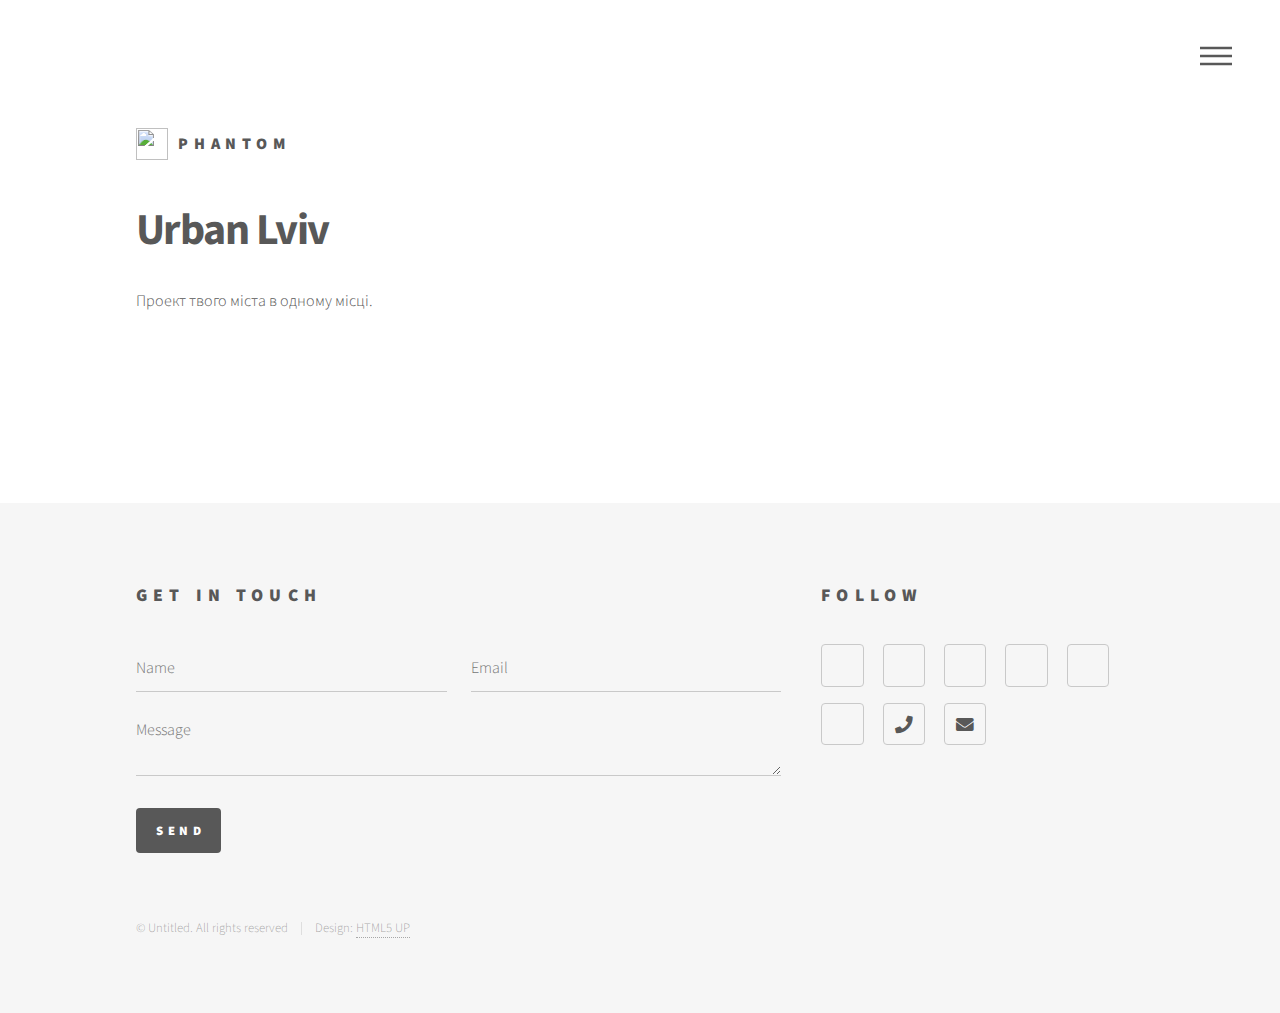
==== commit 5df93294: "Update index.html" ====
--- a/index.html
+++ b/index.html
@@ -1,236 +1,245 @@
-<!DOCTYPE html>
-<html lang="zxx">
-<head>
-	<title>The Look - Photo Gallery Template</title>
-	<meta charset="UTF-8">
-	<meta name="description" content="Instyle Fashion HTML Template">
-	<meta name="keywords" content="instyle, fashion, html">
-	<meta name="viewport" content="width=device-width, initial-scale=1.0">
-	
-	<!-- Favicon -->
-	<link href="img/favicon.ico" rel="shortcut icon"/>
-
-	<!-- Google font -->
-	<link href="https://fonts.googleapis.com/css?family=Lato:300,300i,400,400i,700,700i&display=swap" rel="stylesheet">
-
-	<!-- Stylesheets -->
-	<link rel="stylesheet" href="css/bootstrap.min.css"/>
-	<link rel="stylesheet" href="css/font-awesome.min.css"/>
-	<link rel="stylesheet" href="css/owl.carousel.min.css"/>
-	<link rel="stylesheet" href="css/slicknav.min.css"/>
-
-	<!-- Main Stylesheets -->
-	<link rel="stylesheet" href="css/style.css"/>
-
-
-	<!--[if lt IE 9]>
-		<script src="https://oss.maxcdn.com/html5shiv/3.7.2/html5shiv.min.js"></script>
-		<script src="https://oss.maxcdn.com/respond/1.4.2/respond.min.js"></script>
-	<![endif]-->
-
-</head>
-<body>
-	<!-- Page Preloder -->
-	<div id="preloder">
-		<div class="loader"></div>
-	</div>
-
-
-	<!-- header section -->
-	<header class="header-section">
-		<div class="header-warp">
-			<a href="index.html" class="site-logo">
-				<img src="img/logo.png" alt="">
-			</a>
-			<ul class="main-menu">
-				<li><a href="index.html">Home</a></li>
-				<li><a href="gallery.html">Gallery</a></li>
-				<li><a href="artists.html">artists</a></li>
-				<li><a href="elements.html">Shop</a></li>
-				<li><a href="blog.html">News</a></li>
-				<li><a href="contact.html">Contact</a></li>
-			</ul>
-		</div>
-	</header>
-	<!-- header section end -->
-
-	<!-- Hero section -->
-	<section class="hero-section">
-		<div class="hero-slider owl-carousel">
-			<div class="hs-item">
-				<div class="hs-bg set-bg sm-overlay" data-setbg="img/slider/1.jpg"></div>
-				<div class="sp-container">
-					<div class="hs-text">
-						<h2>The Look<br>Gallery</h2>
-						<p>John Doe  Showcase<br>23 January - 14 February</p>
-						<a href="#" class="site-btn sb-big">Read More <img src="img/icons/arrow-right-black.png" alt=""></a>
-					</div>
-				</div>
-			</div>
-			<div class="hs-item">
-				<div class="hs-bg set-bg sm-overlay" data-setbg="img/slider/2.jpg"></div>
-				<div class="sp-container">
-					<div class="hs-text">
-						<h2>The Look<br>Gallery</h2>
-						<p>John Doe  Showcase<br>23 January - 14 February</p>
-						<a href="#" class="site-btn sb-big">Read More <img src="img/icons/arrow-right-black.png" alt=""></a>
-					</div>
-				</div>
-			</div>
-			<div class="hs-item">
-				<div class="hs-bg set-bg sm-overlay" data-setbg="img/slider/3.jpg"></div>
-				<div class="sp-container">
-					<div class="hs-text">
-						<h2>The Look<br>Gallery</h2>
-						<p>John Doe  Showcase<br>23 January - 14 February</p>
-						<a href="#" class="site-btn sb-big">Read More <img src="img/icons/arrow-right-black.png" alt=""></a>
-					</div>
-				</div>
-			</div>
-		</div>
-	</section>
-	<!-- Hero section end -->
-
-	<!-- Gallery section -->
-	<section class="gallery-section">
-		<div class="sp-container">
-			<div class="row m-0">
-				<div class="col-md-6 p-0">
-					<div class="gallery-left-col">
-						<div class="gallery-text">
-							<h2>“The camera makes you forget you’re there. It’s not like you are hiding but you forget, you are just looking so much.”</h2>
-							<p>Pellentesque dictum nisl in nibh dictum volutpat nec a quam. Vivamus suscipit nisl quis nulla pretium, vitae ornare leo sollicitudin. Aenean quis velit pulvinar, pellentesque neque vel, laoreet orci. Suspendisse potenti. </p>
+<!DOCTYPE HTML>
+<!--
+	Phantom by HTML5 UP
+	html5up.net | @ajlkn
+	Free for personal and commercial use under the CCA 3.0 license (html5up.net/license)
+-->
+<html>
+	<head>
+		<title>Urban Lviv</title>
+		<meta charset="utf-8" />
+		<meta name="viewport" content="width=device-width, initial-scale=1, user-scalable=no" />
+		<link rel="stylesheet" href="assets/css/main.css" />
+		<noscript><link rel="stylesheet" href="assets/css/noscript.css" /></noscript>
+	</head>
+	<body class="is-preload">
+		<!-- Wrapper -->
+			<div id="wrapper">
+
+				<!-- Header -->
+					<header id="header">
+						<div class="inner">
+
+							<!-- Logo -->
+								<a href="index.html" class="logo">
+									<span class="symbol"><img src="images/logo.svg" alt="" /></span><span class="title">Phantom</span>
+								</a>
+
+							<!-- Nav -->
+								<nav>
+									<ul>
+										<li><a href="#menu">Menu</a></li>
+									</ul>
+								</nav>
+
 						</div>
-						<div class="gallery-item">
-							<img src="img/gallery/1.jpg" alt="#">
-							<h4>Red Passion 2017</h4>
-							<p>Artist: John Doe</p>
-							<a href="#" class="site-btn">view gallery <img src="img/icons/arrow-right-black.png" alt=""></a>
-						</div>
-						<div class="gallery-item">
-							<img src="img/gallery/2.jpg" alt="#">
-							<h4>Red Passion 2017</h4>
-							<p>Artist: John Doe</p>
-							<a href="#" class="site-btn">view gallery <img src="img/icons/arrow-right-black.png" alt=""></a>
-						</div>
-						<div class="gallery-item">
-							<img src="img/gallery/3.jpg" alt="#">
-							<h4>Red Passion 2017</h4>
-							<p>Artist: John Doe</p>
-							<a href="#" class="site-btn">view gallery <img src="img/icons/arrow-right-black.png" alt=""></a>
+					</header>
+
+				<!-- Menu -->
+					<nav id="menu">
+						<h2>Menu</h2>
+						<ul>
+							<li><a href="index.html">Home</a></li>
+							<li><a href="generic.html">Ipsum veroeros</a></li>
+							<li><a href="generic.html">Tempus etiam</a></li>
+							<li><a href="generic.html">Consequat dolor</a></li>
+							<li><a href="elements.html">Elements</a></li>
+						</ul>
+					</nav>
+
+				<!-- Main -->
+					<div id="main">
+						<div class="inner">
+							<header>
+								<h1>Urban Lviv</h1>
+								<p>Проект твого міста в одному місці.</p>
+							</header>
+							<section class="tiles">
+								<article class="style1">
+									<span class="image">
+										<img src="images/pic01.jpg" alt="" />
+									</span>
+									<a href="generic.html">
+										<h2>Magna</h2>
+										<div class="content">
+											<p>Sed nisl arcu euismod sit amet nisi lorem etiam dolor veroeros et feugiat.</p>
+										</div>
+									</a>
+								</article>
+								<article class="style2">
+									<span class="image">
+										<img src="images/pic02.jpg" alt="" />
+									</span>
+									<a href="generic.html">
+										<h2>Lorem</h2>
+										<div class="content">
+											<p>Sed nisl arcu euismod sit amet nisi lorem etiam dolor veroeros et feugiat.</p>
+										</div>
+									</a>
+								</article>
+								<article class="style3">
+									<span class="image">
+										<img src="images/pic03.jpg" alt="" />
+									</span>
+									<a href="generic.html">
+										<h2>Feugiat</h2>
+										<div class="content">
+											<p>Sed nisl arcu euismod sit amet nisi lorem etiam dolor veroeros et feugiat.</p>
+										</div>
+									</a>
+								</article>
+								<article class="style4">
+									<span class="image">
+										<img src="images/pic04.jpg" alt="" />
+									</span>
+									<a href="generic.html">
+										<h2>Tempus</h2>
+										<div class="content">
+											<p>Sed nisl arcu euismod sit amet nisi lorem etiam dolor veroeros et feugiat.</p>
+										</div>
+									</a>
+								</article>
+								<article class="style5">
+									<span class="image">
+										<img src="images/pic05.jpg" alt="" />
+									</span>
+									<a href="generic.html">
+										<h2>Aliquam</h2>
+										<div class="content">
+											<p>Sed nisl arcu euismod sit amet nisi lorem etiam dolor veroeros et feugiat.</p>
+										</div>
+									</a>
+								</article>
+								<article class="style6">
+									<span class="image">
+										<img src="images/pic06.jpg" alt="" />
+									</span>
+									<a href="generic.html">
+										<h2>Veroeros</h2>
+										<div class="content">
+											<p>Sed nisl arcu euismod sit amet nisi lorem etiam dolor veroeros et feugiat.</p>
+										</div>
+									</a>
+								</article>
+								<article class="style2">
+									<span class="image">
+										<img src="images/pic07.jpg" alt="" />
+									</span>
+									<a href="generic.html">
+										<h2>Ipsum</h2>
+										<div class="content">
+											<p>Sed nisl arcu euismod sit amet nisi lorem etiam dolor veroeros et feugiat.</p>
+										</div>
+									</a>
+								</article>
+								<article class="style3">
+									<span class="image">
+										<img src="images/pic08.jpg" alt="" />
+									</span>
+									<a href="generic.html">
+										<h2>Dolor</h2>
+										<div class="content">
+											<p>Sed nisl arcu euismod sit amet nisi lorem etiam dolor veroeros et feugiat.</p>
+										</div>
+									</a>
+								</article>
+								<article class="style1">
+									<span class="image">
+										<img src="images/pic09.jpg" alt="" />
+									</span>
+									<a href="generic.html">
+										<h2>Nullam</h2>
+										<div class="content">
+											<p>Sed nisl arcu euismod sit amet nisi lorem etiam dolor veroeros et feugiat.</p>
+										</div>
+									</a>
+								</article>
+								<article class="style5">
+									<span class="image">
+										<img src="images/pic10.jpg" alt="" />
+									</span>
+									<a href="generic.html">
+										<h2>Ultricies</h2>
+										<div class="content">
+											<p>Sed nisl arcu euismod sit amet nisi lorem etiam dolor veroeros et feugiat.</p>
+										</div>
+									</a>
+								</article>
+								<article class="style6">
+									<span class="image">
+										<img src="images/pic11.jpg" alt="" />
+									</span>
+									<a href="generic.html">
+										<h2>Dictum</h2>
+										<div class="content">
+											<p>Sed nisl arcu euismod sit amet nisi lorem etiam dolor veroeros et feugiat.</p>
+										</div>
+									</a>
+								</article>
+								<article class="style4">
+									<span class="image">
+										<img src="images/pic12.jpg" alt="" />
+									</span>
+									<a href="generic.html">
+										<h2>Pretium</h2>
+										<div class="content">
+											<p>Sed nisl arcu euismod sit amet nisi lorem etiam dolor veroeros et feugiat.</p>
+										</div>
+									</a>
+								</article>
+							</section>
 						</div>
 					</div>
-				</div>
-				<div class="col-md-6 p-0">
-					<div class="gallery-right-col">
-						<div class="gallery-item">
-							<img src="img/gallery/4.jpg" alt="#">
-							<h4>Red Passion 2017</h4>
-							<p>Artist: John Doe</p>
-							<a href="#" class="site-btn">view gallery <img src="img/icons/arrow-right-black.png" alt=""></a>
+
+				<!-- Footer -->
+					<footer id="footer">
+						<div class="inner">
+							<section>
+								<h2>Get in touch</h2>
+								<form method="post" action="#">
+									<div class="fields">
+										<div class="field half">
+											<input type="text" name="name" id="name" placeholder="Name" />
+										</div>
+										<div class="field half">
+											<input type="email" name="email" id="email" placeholder="Email" />
+										</div>
+										<div class="field">
+											<textarea name="message" id="message" placeholder="Message"></textarea>
+										</div>
+									</div>
+									<ul class="actions">
+										<li><input type="submit" value="Send" class="primary" /></li>
+									</ul>
+								</form>
+							</section>
+							<section>
+								<h2>Follow</h2>
+								<ul class="icons">
+									<li><a href="#" class="icon brands style2 fa-twitter"><span class="label">Twitter</span></a></li>
+									<li><a href="#" class="icon brands style2 fa-facebook-f"><span class="label">Facebook</span></a></li>
+									<li><a href="#" class="icon brands style2 fa-instagram"><span class="label">Instagram</span></a></li>
+									<li><a href="#" class="icon brands style2 fa-dribbble"><span class="label">Dribbble</span></a></li>
+									<li><a href="#" class="icon brands style2 fa-github"><span class="label">GitHub</span></a></li>
+									<li><a href="#" class="icon brands style2 fa-500px"><span class="label">500px</span></a></li>
+									<li><a href="#" class="icon solid style2 fa-phone"><span class="label">Phone</span></a></li>
+									<li><a href="#" class="icon solid style2 fa-envelope"><span class="label">Email</span></a></li>
+								</ul>
+							</section>
+							<ul class="copyright">
+								<li>&copy; Untitled. All rights reserved</li><li>Design: <a href="http://html5up.net">HTML5 UP</a></li>
+							</ul>
 						</div>
-						<div class="gallery-item">
-							<img src="img/gallery/5.jpg" alt="#">
-							<h4>Red Passion 2017</h4>
-							<p>Artist: John Doe</p>
-							<a href="#" class="site-btn">view gallery <img src="img/icons/arrow-right-black.png" alt=""></a>
-						</div>
-						<div class="gallery-item">
-							<img src="img/gallery/6.jpg" alt="#">
-							<h4>Red Passion 2017</h4>
-							<p>Artist: John Doe</p>
-							<a href="#" class="site-btn">view gallery <img src="img/icons/arrow-right-black.png" alt=""></a>
-						</div>
-						<div class="more-gallery text-left text-md-right">
-							<a href="#" class="site-btn sb-big">see all galleries <img src="img/icons/arrow-right-black.png" alt=""></a>
-						</div>
-					</div>
-				</div>
+					</footer>
+
 			</div>
-		</div>
-	</section>
-	<!-- Gallery section end -->
-
-	<!-- Blog section -->
-	<section class="blog-section">
-		<div class="sp-container">
-			<div class="blog-title-col">
-				<h2>Latest from the blog</h2>
-			</div>
-			<div class="blog-content-col">
-				<div class="blog-item">
-					<div class="blog-thumb">
-						<img src="img/blog/1_thumb.jpg" alt="">
-					</div>
-					<div class="blog-content">
-						<span class="blog-cata">photography</span>
-						<h4>How to take the perfect shot</h4>
-						<span>January 23, 2019</span>
-						<p>Pellentesque dictum nisl in nibh dictum volutpat nec a quam. Vivamus sus-cipit nisl quis nulla pretium, vitae ornare leo sollicitudin. Aenean quis velit pulvinar, pellentesque neque vel, laoreet orci. Suspendisse potenti. </p>
-						<a href="#" class="site-btn">Read More <img src="img/icons/arrow-right-black.png" alt=""></a>
-					</div>
-				</div>
-				<div class="blog-item">
-					<div class="blog-thumb">
-						<img src="img/blog/2_thumb.jpg" alt="">
-					</div>
-					<div class="blog-content">
-						<span class="blog-cata">photography</span>
-						<h4>10 tips for a new photographer</h4>
-						<span>January 23, 2019</span>
-						<p>Pellentesque dictum nisl in nibh dictum volutpat nec a quam. Vivamus sus-cipit nisl quis nulla pretium, vitae ornare leo sollicitudin. Aenean quis velit pulvinar, pellentesque neque vel, laoreet orci. Suspendisse potenti. </p>
-						<a href="#" class="site-btn">Read More <img src="img/icons/arrow-right-black.png" alt=""></a>
-					</div>
-				</div>
-			</div>
-		</div>
-	</section>
-	<!-- Blog section end -->
-
-	<!-- Footer section  -->
-	<footer class="footer-section spad">
-		<div class="sp-container">
-			<div class="row m-0">
-				<div class="col-lg-4 footer-text">
-					<h2>Get in touch</h2>
-					<p>Pellentesque dictum nisl in nibh dictum volutpat nec a quam. Vivamus suscipit nisl quis nulla pretium, vitae ornare leo sollic itudin. Aenean quis velit pulvinar, pellentesque neque vel, laoreet orci. Suspendisse potenti. </p>
-				</div>
-				<div class="col-lg-8">
-					<form class="contact-form">
-						<div class="row">
-							<div class="col-lg-4">
-								<input type="text" placeholder="Your Name">
-							</div>
-							<div class="col-lg-4">
-								<input type="text" placeholder="Your Email">
-							</div>
-							<div class="col-lg-4">
-								<input type="text" placeholder="Subject">
-							</div>
-							<div class="col-lg-12">
-								<textarea placeholder="Message"></textarea>
-								<button class="site-btn sb-light" type="submit">send message <img src="img/icons/arrow-right-white.png" alt=""></button>
-							</div>
-						</div>
-					</form>
-				</div>
-			</div>
-			<div class="copyright"><!-- Link back to Colorlib can't be removed. Template is licensed under CC BY 3.0. -->
-Copyright &copy;<script>document.write(new Date().getFullYear());</script> All rights reserved | This template is made with <i class="fa fa-heart-o" aria-hidden="true"></i> by <a href="https://colorlib.com" target="_blank">Colorlib</a>
-<!-- Link back to Colorlib can't be removed. Template is licensed under CC BY 3.0. --></div>
-		</div>
-	</footer>
-	<!-- Footer section end -->
-	
-	
-	<!--====== Javascripts & Jquery ======-->
-	<script src="js/jquery-3.2.1.min.js"></script>
-	<script src="js/bootstrap.min.js"></script>
-	<script src="js/jquery.slicknav.min.js"></script>
-	<script src="js/owl.carousel.min.js"></script>
-	<script src="js/circle-progress.min.js"></script>
-	<script src="js/main.js"></script>
-
+
+		<!-- Scripts -->
+			<script src="assets/js/jquery.min.js"></script>
+			<script src="assets/js/browser.min.js"></script>
+			<script src="assets/js/breakpoints.min.js"></script>
+			<script src="assets/js/util.js"></script>
+			<script src="assets/js/main.js"></script>
 
 	</body>
-</html>
+</html>--- a/assets/css/main.css
+++ b/assets/css/main.css
@@ -0,0 +1,3329 @@
+@import url(fontawesome-all.min.css);
+@import url("https://fonts.googleapis.com/css?family=Source+Sans+Pro:300,700,900");
+
+/*
+	Phantom by HTML5 UP
+	html5up.net | @ajlkn
+	Free for personal and commercial use under the CCA 3.0 license (html5up.net/license)
+*/
+
+html, body, div, span, applet, object,
+iframe, h1, h2, h3, h4, h5, h6, p, blockquote,
+pre, a, abbr, acronym, address, big, cite,
+code, del, dfn, em, img, ins, kbd, q, s, samp,
+small, strike, strong, sub, sup, tt, var, b,
+u, i, center, dl, dt, dd, ol, ul, li, fieldset,
+form, label, legend, table, caption, tbody,
+tfoot, thead, tr, th, td, article, aside,
+canvas, details, embed, figure, figcaption,
+footer, header, hgroup, menu, nav, output, ruby,
+section, summary, time, mark, audio, video {
+	margin: 0;
+	padding: 0;
+	border: 0;
+	font-size: 100%;
+	font: inherit;
+	vertical-align: baseline;}
+
+article, aside, details, figcaption, figure,
+footer, header, hgroup, menu, nav, section {
+	display: block;}
+
+body {
+	line-height: 1;
+}
+
+ol, ul {
+	list-style: none;
+}
+
+blockquote, q {
+	quotes: none;
+}
+
+	blockquote:before, blockquote:after, q:before, q:after {
+		content: '';
+		content: none;
+	}
+
+table {
+	border-collapse: collapse;
+	border-spacing: 0;
+}
+
+body {
+	-webkit-text-size-adjust: none;
+}
+
+mark {
+	background-color: transparent;
+	color: inherit;
+}
+
+input::-moz-focus-inner {
+	border: 0;
+	padding: 0;
+}
+
+input, select, textarea {
+	-moz-appearance: none;
+	-webkit-appearance: none;
+	-ms-appearance: none;
+	appearance: none;
+}
+
+/* Basic */
+
+	@-ms-viewport {
+		width: device-width;
+	}
+
+	body {
+		-ms-overflow-style: scrollbar;
+	}
+
+	@media screen and (max-width: 480px) {
+
+		html, body {
+			min-width: 320px;
+		}
+
+	}
+
+	html {
+		box-sizing: border-box;
+	}
+
+	*, *:before, *:after {
+		box-sizing: inherit;
+	}
+
+	body {
+		background: #ffffff;
+	}
+
+		body.is-preload *, body.is-preload *:before, body.is-preload *:after {
+			-moz-animation: none !important;
+			-webkit-animation: none !important;
+			-ms-animation: none !important;
+			animation: none !important;
+			-moz-transition: none !important;
+			-webkit-transition: none !important;
+			-ms-transition: none !important;
+			transition: none !important;
+		}
+
+/* Type */
+
+	body, input, select, textarea {
+		color: #585858;
+		font-family: "Source Sans Pro", Helvetica, sans-serif;
+		font-size: 16pt;
+		font-weight: 300;
+		line-height: 1.75;
+	}
+
+		@media screen and (max-width: 1680px) {
+
+			body, input, select, textarea {
+				font-size: 14pt;
+			}
+
+		}
+
+		@media screen and (max-width: 1280px) {
+
+			body, input, select, textarea {
+				font-size: 12pt;
+			}
+
+		}
+
+	a {
+		-moz-transition: border-bottom-color 0.2s ease, color 0.2s ease;
+		-webkit-transition: border-bottom-color 0.2s ease, color 0.2s ease;
+		-ms-transition: border-bottom-color 0.2s ease, color 0.2s ease;
+		transition: border-bottom-color 0.2s ease, color 0.2s ease;
+		text-decoration: none;
+		color: #585858;
+		border-bottom: dotted 1px rgba(88, 88, 88, 0.5);
+	}
+
+		a:hover {
+			border-bottom-color: transparent;
+			color: #f2849e !important;
+		}
+
+	strong, b {
+		font-weight: 900;
+	}
+
+	em, i {
+		font-style: italic;
+	}
+
+	p {
+		margin: 0 0 2em 0;
+	}
+
+	h1 {
+		font-size: 2.75em;
+		font-weight: 700;
+		line-height: 1.3;
+		margin: 0 0 1em 0;
+		letter-spacing: -0.035em;
+	}
+
+		h1 a {
+			color: inherit;
+		}
+
+		@media screen and (max-width: 736px) {
+
+			h1 {
+				font-size: 2em;
+				margin: 0 0 1em 0;
+			}
+
+		}
+
+		@media screen and (max-width: 360px) {
+
+			h1 {
+				font-size: 1.75em;
+			}
+
+		}
+
+	h2, h3, h4, h5, h6 {
+		font-weight: 900;
+		line-height: 1.5;
+		margin: 0 0 2em 0;
+		text-transform: uppercase;
+		letter-spacing: 0.35em;
+	}
+
+		h2 a, h3 a, h4 a, h5 a, h6 a {
+			color: inherit;
+		}
+
+	h2 {
+		font-size: 1.1em;
+	}
+
+	h3 {
+		font-size: 1em;
+	}
+
+	h4 {
+		font-size: 0.8em;
+	}
+
+	h5 {
+		font-size: 0.8em;
+	}
+
+	h6 {
+		font-size: 0.8em;
+	}
+
+	@media screen and (max-width: 980px) {
+
+		h1 br, h2 br, h3 br, h4 br, h5 br, h6 br {
+			display: none;
+		}
+
+	}
+
+	@media screen and (max-width: 736px) {
+
+		h2 {
+			font-size: 1em;
+		}
+
+		h3 {
+			font-size: 0.8em;
+		}
+
+	}
+
+	sub {
+		font-size: 0.8em;
+		position: relative;
+		top: 0.5em;
+	}
+
+	sup {
+		font-size: 0.8em;
+		position: relative;
+		top: -0.5em;
+	}
+
+	blockquote {
+		border-left: solid 4px #c9c9c9;
+		font-style: italic;
+		margin: 0 0 2em 0;
+		padding: 0.5em 0 0.5em 2em;
+	}
+
+	code {
+		background: rgba(144, 144, 144, 0.075);
+		border-radius: 4px;
+		border: solid 1px #c9c9c9;
+		font-family: "Courier New", monospace;
+		font-size: 0.9em;
+		margin: 0 0.25em;
+		padding: 0.25em 0.65em;
+	}
+
+	pre {
+		-webkit-overflow-scrolling: touch;
+		font-family: "Courier New", monospace;
+		font-size: 0.9em;
+		margin: 0 0 2em 0;
+	}
+
+		pre code {
+			display: block;
+			line-height: 1.75;
+			padding: 1em 1.5em;
+			overflow-x: auto;
+		}
+
+	hr {
+		border: 0;
+		border-bottom: solid 1px #c9c9c9;
+		margin: 2em 0;
+	}
+
+		hr.major {
+			margin: 3em 0;
+		}
+
+	.align-left {
+		text-align: left;
+	}
+
+	.align-center {
+		text-align: center;
+	}
+
+	.align-right {
+		text-align: right;
+	}
+
+/* Row */
+
+	.row {
+		display: flex;
+		flex-wrap: wrap;
+		box-sizing: border-box;
+		align-items: stretch;
+	}
+
+		.row > * {
+			box-sizing: border-box;
+		}
+
+		.row.gtr-uniform > * > :last-child {
+			margin-bottom: 0;
+		}
+
+		.row.aln-left {
+			justify-content: flex-start;
+		}
+
+		.row.aln-center {
+			justify-content: center;
+		}
+
+		.row.aln-right {
+			justify-content: flex-end;
+		}
+
+		.row.aln-top {
+			align-items: flex-start;
+		}
+
+		.row.aln-middle {
+			align-items: center;
+		}
+
+		.row.aln-bottom {
+			align-items: flex-end;
+		}
+
+		.row > .imp {
+			order: -1;
+		}
+
+		.row > .col-1 {
+			width: 8.33333%;
+		}
+
+		.row > .off-1 {
+			margin-left: 8.33333%;
+		}
+
+		.row > .col-2 {
+			width: 16.66667%;
+		}
+
+		.row > .off-2 {
+			margin-left: 16.66667%;
+		}
+
+		.row > .col-3 {
+			width: 25%;
+		}
+
+		.row > .off-3 {
+			margin-left: 25%;
+		}
+
+		.row > .col-4 {
+			width: 33.33333%;
+		}
+
+		.row > .off-4 {
+			margin-left: 33.33333%;
+		}
+
+		.row > .col-5 {
+			width: 41.66667%;
+		}
+
+		.row > .off-5 {
+			margin-left: 41.66667%;
+		}
+
+		.row > .col-6 {
+			width: 50%;
+		}
+
+		.row > .off-6 {
+			margin-left: 50%;
+		}
+
+		.row > .col-7 {
+			width: 58.33333%;
+		}
+
+		.row > .off-7 {
+			margin-left: 58.33333%;
+		}
+
+		.row > .col-8 {
+			width: 66.66667%;
+		}
+
+		.row > .off-8 {
+			margin-left: 66.66667%;
+		}
+
+		.row > .col-9 {
+			width: 75%;
+		}
+
+		.row > .off-9 {
+			margin-left: 75%;
+		}
+
+		.row > .col-10 {
+			width: 83.33333%;
+		}
+
+		.row > .off-10 {
+			margin-left: 83.33333%;
+		}
+
+		.row > .col-11 {
+			width: 91.66667%;
+		}
+
+		.row > .off-11 {
+			margin-left: 91.66667%;
+		}
+
+		.row > .col-12 {
+			width: 100%;
+		}
+
+		.row > .off-12 {
+			margin-left: 100%;
+		}
+
+		.row.gtr-0 {
+			margin-top: 0;
+			margin-left: 0em;
+		}
+
+			.row.gtr-0 > * {
+				padding: 0 0 0 0em;
+			}
+
+			.row.gtr-0.gtr-uniform {
+				margin-top: 0em;
+			}
+
+				.row.gtr-0.gtr-uniform > * {
+					padding-top: 0em;
+				}
+
+		.row.gtr-25 {
+			margin-top: 0;
+			margin-left: -0.5em;
+		}
+
+			.row.gtr-25 > * {
+				padding: 0 0 0 0.5em;
+			}
+
+			.row.gtr-25.gtr-uniform {
+				margin-top: -0.5em;
+			}
+
+				.row.gtr-25.gtr-uniform > * {
+					padding-top: 0.5em;
+				}
+
+		.row.gtr-50 {
+			margin-top: 0;
+			margin-left: -1em;
+		}
+
+			.row.gtr-50 > * {
+				padding: 0 0 0 1em;
+			}
+
+			.row.gtr-50.gtr-uniform {
+				margin-top: -1em;
+			}
+
+				.row.gtr-50.gtr-uniform > * {
+					padding-top: 1em;
+				}
+
+		.row {
+			margin-top: 0;
+			margin-left: -2em;
+		}
+
+			.row > * {
+				padding: 0 0 0 2em;
+			}
+
+			.row.gtr-uniform {
+				margin-top: -2em;
+			}
+
+				.row.gtr-uniform > * {
+					padding-top: 2em;
+				}
+
+		.row.gtr-150 {
+			margin-top: 0;
+			margin-left: -3em;
+		}
+
+			.row.gtr-150 > * {
+				padding: 0 0 0 3em;
+			}
+
+			.row.gtr-150.gtr-uniform {
+				margin-top: -3em;
+			}
+
+				.row.gtr-150.gtr-uniform > * {
+					padding-top: 3em;
+				}
+
+		.row.gtr-200 {
+			margin-top: 0;
+			margin-left: -4em;
+		}
+
+			.row.gtr-200 > * {
+				padding: 0 0 0 4em;
+			}
+
+			.row.gtr-200.gtr-uniform {
+				margin-top: -4em;
+			}
+
+				.row.gtr-200.gtr-uniform > * {
+					padding-top: 4em;
+				}
+
+		@media screen and (max-width: 1680px) {
+
+			.row {
+				display: flex;
+				flex-wrap: wrap;
+				box-sizing: border-box;
+				align-items: stretch;
+			}
+
+				.row > * {
+					box-sizing: border-box;
+				}
+
+				.row.gtr-uniform > * > :last-child {
+					margin-bottom: 0;
+				}
+
+				.row.aln-left {
+					justify-content: flex-start;
+				}
+
+				.row.aln-center {
+					justify-content: center;
+				}
+
+				.row.aln-right {
+					justify-content: flex-end;
+				}
+
+				.row.aln-top {
+					align-items: flex-start;
+				}
+
+				.row.aln-middle {
+					align-items: center;
+				}
+
+				.row.aln-bottom {
+					align-items: flex-end;
+				}
+
+				.row > .imp-xlarge {
+					order: -1;
+				}
+
+				.row > .col-1-xlarge {
+					width: 8.33333%;
+				}
+
+				.row > .off-1-xlarge {
+					margin-left: 8.33333%;
+				}
+
+				.row > .col-2-xlarge {
+					width: 16.66667%;
+				}
+
+				.row > .off-2-xlarge {
+					margin-left: 16.66667%;
+				}
+
+				.row > .col-3-xlarge {
+					width: 25%;
+				}
+
+				.row > .off-3-xlarge {
+					margin-left: 25%;
+				}
+
+				.row > .col-4-xlarge {
+					width: 33.33333%;
+				}
+
+				.row > .off-4-xlarge {
+					margin-left: 33.33333%;
+				}
+
+				.row > .col-5-xlarge {
+					width: 41.66667%;
+				}
+
+				.row > .off-5-xlarge {
+					margin-left: 41.66667%;
+				}
+
+				.row > .col-6-xlarge {
+					width: 50%;
+				}
+
+				.row > .off-6-xlarge {
+					margin-left: 50%;
+				}
+
+				.row > .col-7-xlarge {
+					width: 58.33333%;
+				}
+
+				.row > .off-7-xlarge {
+					margin-left: 58.33333%;
+				}
+
+				.row > .col-8-xlarge {
+					width: 66.66667%;
+				}
+
+				.row > .off-8-xlarge {
+					margin-left: 66.66667%;
+				}
+
+				.row > .col-9-xlarge {
+					width: 75%;
+				}
+
+				.row > .off-9-xlarge {
+					margin-left: 75%;
+				}
+
+				.row > .col-10-xlarge {
+					width: 83.33333%;
+				}
+
+				.row > .off-10-xlarge {
+					margin-left: 83.33333%;
+				}
+
+				.row > .col-11-xlarge {
+					width: 91.66667%;
+				}
+
+				.row > .off-11-xlarge {
+					margin-left: 91.66667%;
+				}
+
+				.row > .col-12-xlarge {
+					width: 100%;
+				}
+
+				.row > .off-12-xlarge {
+					margin-left: 100%;
+				}
+
+				.row.gtr-0 {
+					margin-top: 0;
+					margin-left: 0em;
+				}
+
+					.row.gtr-0 > * {
+						padding: 0 0 0 0em;
+					}
+
+					.row.gtr-0.gtr-uniform {
+						margin-top: 0em;
+					}
+
+						.row.gtr-0.gtr-uniform > * {
+							padding-top: 0em;
+						}
+
+				.row.gtr-25 {
+					margin-top: 0;
+					margin-left: -0.5em;
+				}
+
+					.row.gtr-25 > * {
+						padding: 0 0 0 0.5em;
+					}
+
+					.row.gtr-25.gtr-uniform {
+						margin-top: -0.5em;
+					}
+
+						.row.gtr-25.gtr-uniform > * {
+							padding-top: 0.5em;
+						}
+
+				.row.gtr-50 {
+					margin-top: 0;
+					margin-left: -1em;
+				}
+
+					.row.gtr-50 > * {
+						padding: 0 0 0 1em;
+					}
+
+					.row.gtr-50.gtr-uniform {
+						margin-top: -1em;
+					}
+
+						.row.gtr-50.gtr-uniform > * {
+							padding-top: 1em;
+						}
+
+				.row {
+					margin-top: 0;
+					margin-left: -2em;
+				}
+
+					.row > * {
+						padding: 0 0 0 2em;
+					}
+
+					.row.gtr-uniform {
+						margin-top: -2em;
+					}
+
+						.row.gtr-uniform > * {
+							padding-top: 2em;
+						}
+
+				.row.gtr-150 {
+					margin-top: 0;
+					margin-left: -3em;
+				}
+
+					.row.gtr-150 > * {
+						padding: 0 0 0 3em;
+					}
+
+					.row.gtr-150.gtr-uniform {
+						margin-top: -3em;
+					}
+
+						.row.gtr-150.gtr-uniform > * {
+							padding-top: 3em;
+						}
+
+				.row.gtr-200 {
+					margin-top: 0;
+					margin-left: -4em;
+				}
+
+					.row.gtr-200 > * {
+						padding: 0 0 0 4em;
+					}
+
+					.row.gtr-200.gtr-uniform {
+						margin-top: -4em;
+					}
+
+						.row.gtr-200.gtr-uniform > * {
+							padding-top: 4em;
+						}
+
+		}
+
+		@media screen and (max-width: 1280px) {
+
+			.row {
+				display: flex;
+				flex-wrap: wrap;
+				box-sizing: border-box;
+				align-items: stretch;
+			}
+
+				.row > * {
+					box-sizing: border-box;
+				}
+
+				.row.gtr-uniform > * > :last-child {
+					margin-bottom: 0;
+				}
+
+				.row.aln-left {
+					justify-content: flex-start;
+				}
+
+				.row.aln-center {
+					justify-content: center;
+				}
+
+				.row.aln-right {
+					justify-content: flex-end;
+				}
+
+				.row.aln-top {
+					align-items: flex-start;
+				}
+
+				.row.aln-middle {
+					align-items: center;
+				}
+
+				.row.aln-bottom {
+					align-items: flex-end;
+				}
+
+				.row > .imp-large {
+					order: -1;
+				}
+
+				.row > .col-1-large {
+					width: 8.33333%;
+				}
+
+				.row > .off-1-large {
+					margin-left: 8.33333%;
+				}
+
+				.row > .col-2-large {
+					width: 16.66667%;
+				}
+
+				.row > .off-2-large {
+					margin-left: 16.66667%;
+				}
+
+				.row > .col-3-large {
+					width: 25%;
+				}
+
+				.row > .off-3-large {
+					margin-left: 25%;
+				}
+
+				.row > .col-4-large {
+					width: 33.33333%;
+				}
+
+				.row > .off-4-large {
+					margin-left: 33.33333%;
+				}
+
+				.row > .col-5-large {
+					width: 41.66667%;
+				}
+
+				.row > .off-5-large {
+					margin-left: 41.66667%;
+				}
+
+				.row > .col-6-large {
+					width: 50%;
+				}
+
+				.row > .off-6-large {
+					margin-left: 50%;
+				}
+
+				.row > .col-7-large {
+					width: 58.33333%;
+				}
+
+				.row > .off-7-large {
+					margin-left: 58.33333%;
+				}
+
+				.row > .col-8-large {
+					width: 66.66667%;
+				}
+
+				.row > .off-8-large {
+					margin-left: 66.66667%;
+				}
+
+				.row > .col-9-large {
+					width: 75%;
+				}
+
+				.row > .off-9-large {
+					margin-left: 75%;
+				}
+
+				.row > .col-10-large {
+					width: 83.33333%;
+				}
+
+				.row > .off-10-large {
+					margin-left: 83.33333%;
+				}
+
+				.row > .col-11-large {
+					width: 91.66667%;
+				}
+
+				.row > .off-11-large {
+					margin-left: 91.66667%;
+				}
+
+				.row > .col-12-large {
+					width: 100%;
+				}
+
+				.row > .off-12-large {
+					margin-left: 100%;
+				}
+
+				.row.gtr-0 {
+					margin-top: 0;
+					margin-left: 0em;
+				}
+
+					.row.gtr-0 > * {
+						padding: 0 0 0 0em;
+					}
+
+					.row.gtr-0.gtr-uniform {
+						margin-top: 0em;
+					}
+
+						.row.gtr-0.gtr-uniform > * {
+							padding-top: 0em;
+						}
+
+				.row.gtr-25 {
+					margin-top: 0;
+					margin-left: -0.5em;
+				}
+
+					.row.gtr-25 > * {
+						padding: 0 0 0 0.5em;
+					}
+
+					.row.gtr-25.gtr-uniform {
+						margin-top: -0.5em;
+					}
+
+						.row.gtr-25.gtr-uniform > * {
+							padding-top: 0.5em;
+						}
+
+				.row.gtr-50 {
+					margin-top: 0;
+					margin-left: -1em;
+				}
+
+					.row.gtr-50 > * {
+						padding: 0 0 0 1em;
+					}
+
+					.row.gtr-50.gtr-uniform {
+						margin-top: -1em;
+					}
+
+						.row.gtr-50.gtr-uniform > * {
+							padding-top: 1em;
+						}
+
+				.row {
+					margin-top: 0;
+					margin-left: -2em;
+				}
+
+					.row > * {
+						padding: 0 0 0 2em;
+					}
+
+					.row.gtr-uniform {
+						margin-top: -2em;
+					}
+
+						.row.gtr-uniform > * {
+							padding-top: 2em;
+						}
+
+				.row.gtr-150 {
+					margin-top: 0;
+					margin-left: -3em;
+				}
+
+					.row.gtr-150 > * {
+						padding: 0 0 0 3em;
+					}
+
+					.row.gtr-150.gtr-uniform {
+						margin-top: -3em;
+					}
+
+						.row.gtr-150.gtr-uniform > * {
+							padding-top: 3em;
+						}
+
+				.row.gtr-200 {
+					margin-top: 0;
+					margin-left: -4em;
+				}
+
+					.row.gtr-200 > * {
+						padding: 0 0 0 4em;
+					}
+
+					.row.gtr-200.gtr-uniform {
+						margin-top: -4em;
+					}
+
+						.row.gtr-200.gtr-uniform > * {
+							padding-top: 4em;
+						}
+
+		}
+
+		@media screen and (max-width: 980px) {
+
+			.row {
+				display: flex;
+				flex-wrap: wrap;
+				box-sizing: border-box;
+				align-items: stretch;
+			}
+
+				.row > * {
+					box-sizing: border-box;
+				}
+
+				.row.gtr-uniform > * > :last-child {
+					margin-bottom: 0;
+				}
+
+				.row.aln-left {
+					justify-content: flex-start;
+				}
+
+				.row.aln-center {
+					justify-content: center;
+				}
+
+				.row.aln-right {
+					justify-content: flex-end;
+				}
+
+				.row.aln-top {
+					align-items: flex-start;
+				}
+
+				.row.aln-middle {
+					align-items: center;
+				}
+
+				.row.aln-bottom {
+					align-items: flex-end;
+				}
+
+				.row > .imp-medium {
+					order: -1;
+				}
+
+				.row > .col-1-medium {
+					width: 8.33333%;
+				}
+
+				.row > .off-1-medium {
+					margin-left: 8.33333%;
+				}
+
+				.row > .col-2-medium {
+					width: 16.66667%;
+				}
+
+				.row > .off-2-medium {
+					margin-left: 16.66667%;
+				}
+
+				.row > .col-3-medium {
+					width: 25%;
+				}
+
+				.row > .off-3-medium {
+					margin-left: 25%;
+				}
+
+				.row > .col-4-medium {
+					width: 33.33333%;
+				}
+
+				.row > .off-4-medium {
+					margin-left: 33.33333%;
+				}
+
+				.row > .col-5-medium {
+					width: 41.66667%;
+				}
+
+				.row > .off-5-medium {
+					margin-left: 41.66667%;
+				}
+
+				.row > .col-6-medium {
+					width: 50%;
+				}
+
+				.row > .off-6-medium {
+					margin-left: 50%;
+				}
+
+				.row > .col-7-medium {
+					width: 58.33333%;
+				}
+
+				.row > .off-7-medium {
+					margin-left: 58.33333%;
+				}
+
+				.row > .col-8-medium {
+					width: 66.66667%;
+				}
+
+				.row > .off-8-medium {
+					margin-left: 66.66667%;
+				}
+
+				.row > .col-9-medium {
+					width: 75%;
+				}
+
+				.row > .off-9-medium {
+					margin-left: 75%;
+				}
+
+				.row > .col-10-medium {
+					width: 83.33333%;
+				}
+
+				.row > .off-10-medium {
+					margin-left: 83.33333%;
+				}
+
+				.row > .col-11-medium {
+					width: 91.66667%;
+				}
+
+				.row > .off-11-medium {
+					margin-left: 91.66667%;
+				}
+
+				.row > .col-12-medium {
+					width: 100%;
+				}
+
+				.row > .off-12-medium {
+					margin-left: 100%;
+				}
+
+				.row.gtr-0 {
+					margin-top: 0;
+					margin-left: 0em;
+				}
+
+					.row.gtr-0 > * {
+						padding: 0 0 0 0em;
+					}
+
+					.row.gtr-0.gtr-uniform {
+						margin-top: 0em;
+					}
+
+						.row.gtr-0.gtr-uniform > * {
+							padding-top: 0em;
+						}
+
+				.row.gtr-25 {
+					margin-top: 0;
+					margin-left: -0.375em;
+				}
+
+					.row.gtr-25 > * {
+						padding: 0 0 0 0.375em;
+					}
+
+					.row.gtr-25.gtr-uniform {
+						margin-top: -0.375em;
+					}
+
+						.row.gtr-25.gtr-uniform > * {
+							padding-top: 0.375em;
+						}
+
+				.row.gtr-50 {
+					margin-top: 0;
+					margin-left: -0.75em;
+				}
+
+					.row.gtr-50 > * {
+						padding: 0 0 0 0.75em;
+					}
+
+					.row.gtr-50.gtr-uniform {
+						margin-top: -0.75em;
+					}
+
+						.row.gtr-50.gtr-uniform > * {
+							padding-top: 0.75em;
+						}
+
+				.row {
+					margin-top: 0;
+					margin-left: -1.5em;
+				}
+
+					.row > * {
+						padding: 0 0 0 1.5em;
+					}
+
+					.row.gtr-uniform {
+						margin-top: -1.5em;
+					}
+
+						.row.gtr-uniform > * {
+							padding-top: 1.5em;
+						}
+
+				.row.gtr-150 {
+					margin-top: 0;
+					margin-left: -2.25em;
+				}
+
+					.row.gtr-150 > * {
+						padding: 0 0 0 2.25em;
+					}
+
+					.row.gtr-150.gtr-uniform {
+						margin-top: -2.25em;
+					}
+
+						.row.gtr-150.gtr-uniform > * {
+							padding-top: 2.25em;
+						}
+
+				.row.gtr-200 {
+					margin-top: 0;
+					margin-left: -3em;
+				}
+
+					.row.gtr-200 > * {
+						padding: 0 0 0 3em;
+					}
+
+					.row.gtr-200.gtr-uniform {
+						margin-top: -3em;
+					}
+
+						.row.gtr-200.gtr-uniform > * {
+							padding-top: 3em;
+						}
+
+		}
+
+		@media screen and (max-width: 736px) {
+
+			.row {
+				display: flex;
+				flex-wrap: wrap;
+				box-sizing: border-box;
+				align-items: stretch;
+			}
+
+				.row > * {
+					box-sizing: border-box;
+				}
+
+				.row.gtr-uniform > * > :last-child {
+					margin-bottom: 0;
+				}
+
+				.row.aln-left {
+					justify-content: flex-start;
+				}
+
+				.row.aln-center {
+					justify-content: center;
+				}
+
+				.row.aln-right {
+					justify-content: flex-end;
+				}
+
+				.row.aln-top {
+					align-items: flex-start;
+				}
+
+				.row.aln-middle {
+					align-items: center;
+				}
+
+				.row.aln-bottom {
+					align-items: flex-end;
+				}
+
+				.row > .imp-small {
+					order: -1;
+				}
+
+				.row > .col-1-small {
+					width: 8.33333%;
+				}
+
+				.row > .off-1-small {
+					margin-left: 8.33333%;
+				}
+
+				.row > .col-2-small {
+					width: 16.66667%;
+				}
+
+				.row > .off-2-small {
+					margin-left: 16.66667%;
+				}
+
+				.row > .col-3-small {
+					width: 25%;
+				}
+
+				.row > .off-3-small {
+					margin-left: 25%;
+				}
+
+				.row > .col-4-small {
+					width: 33.33333%;
+				}
+
+				.row > .off-4-small {
+					margin-left: 33.33333%;
+				}
+
+				.row > .col-5-small {
+					width: 41.66667%;
+				}
+
+				.row > .off-5-small {
+					margin-left: 41.66667%;
+				}
+
+				.row > .col-6-small {
+					width: 50%;
+				}
+
+				.row > .off-6-small {
+					margin-left: 50%;
+				}
+
+				.row > .col-7-small {
+					width: 58.33333%;
+				}
+
+				.row > .off-7-small {
+					margin-left: 58.33333%;
+				}
+
+				.row > .col-8-small {
+					width: 66.66667%;
+				}
+
+				.row > .off-8-small {
+					margin-left: 66.66667%;
+				}
+
+				.row > .col-9-small {
+					width: 75%;
+				}
+
+				.row > .off-9-small {
+					margin-left: 75%;
+				}
+
+				.row > .col-10-small {
+					width: 83.33333%;
+				}
+
+				.row > .off-10-small {
+					margin-left: 83.33333%;
+				}
+
+				.row > .col-11-small {
+					width: 91.66667%;
+				}
+
+				.row > .off-11-small {
+					margin-left: 91.66667%;
+				}
+
+				.row > .col-12-small {
+					width: 100%;
+				}
+
+				.row > .off-12-small {
+					margin-left: 100%;
+				}
+
+				.row.gtr-0 {
+					margin-top: 0;
+					margin-left: 0em;
+				}
+
+					.row.gtr-0 > * {
+						padding: 0 0 0 0em;
+					}
+
+					.row.gtr-0.gtr-uniform {
+						margin-top: 0em;
+					}
+
+						.row.gtr-0.gtr-uniform > * {
+							padding-top: 0em;
+						}
+
+				.row.gtr-25 {
+					margin-top: 0;
+					margin-left: -0.25em;
+				}
+
+					.row.gtr-25 > * {
+						padding: 0 0 0 0.25em;
+					}
+
+					.row.gtr-25.gtr-uniform {
+						margin-top: -0.25em;
+					}
+
+						.row.gtr-25.gtr-uniform > * {
+							padding-top: 0.25em;
+						}
+
+				.row.gtr-50 {
+					margin-top: 0;
+					margin-left: -0.5em;
+				}
+
+					.row.gtr-50 > * {
+						padding: 0 0 0 0.5em;
+					}
+
+					.row.gtr-50.gtr-uniform {
+						margin-top: -0.5em;
+					}
+
+						.row.gtr-50.gtr-uniform > * {
+							padding-top: 0.5em;
+						}
+
+				.row {
+					margin-top: 0;
+					margin-left: -1em;
+				}
+
+					.row > * {
+						padding: 0 0 0 1em;
+					}
+
+					.row.gtr-uniform {
+						margin-top: -1em;
+					}
+
+						.row.gtr-uniform > * {
+							padding-top: 1em;
+						}
+
+				.row.gtr-150 {
+					margin-top: 0;
+					margin-left: -1.5em;
+				}
+
+					.row.gtr-150 > * {
+						padding: 0 0 0 1.5em;
+					}
+
+					.row.gtr-150.gtr-uniform {
+						margin-top: -1.5em;
+					}
+
+						.row.gtr-150.gtr-uniform > * {
+							padding-top: 1.5em;
+						}
+
+				.row.gtr-200 {
+					margin-top: 0;
+					margin-left: -2em;
+				}
+
+					.row.gtr-200 > * {
+						padding: 0 0 0 2em;
+					}
+
+					.row.gtr-200.gtr-uniform {
+						margin-top: -2em;
+					}
+
+						.row.gtr-200.gtr-uniform > * {
+							padding-top: 2em;
+						}
+
+		}
+
+		@media screen and (max-width: 480px) {
+
+			.row {
+				display: flex;
+				flex-wrap: wrap;
+				box-sizing: border-box;
+				align-items: stretch;
+			}
+
+				.row > * {
+					box-sizing: border-box;
+				}
+
+				.row.gtr-uniform > * > :last-child {
+					margin-bottom: 0;
+				}
+
+				.row.aln-left {
+					justify-content: flex-start;
+				}
+
+				.row.aln-center {
+					justify-content: center;
+				}
+
+				.row.aln-right {
+					justify-content: flex-end;
+				}
+
+				.row.aln-top {
+					align-items: flex-start;
+				}
+
+				.row.aln-middle {
+					align-items: center;
+				}
+
+				.row.aln-bottom {
+					align-items: flex-end;
+				}
+
+				.row > .imp-xsmall {
+					order: -1;
+				}
+
+				.row > .col-1-xsmall {
+					width: 8.33333%;
+				}
+
+				.row > .off-1-xsmall {
+					margin-left: 8.33333%;
+				}
+
+				.row > .col-2-xsmall {
+					width: 16.66667%;
+				}
+
+				.row > .off-2-xsmall {
+					margin-left: 16.66667%;
+				}
+
+				.row > .col-3-xsmall {
+					width: 25%;
+				}
+
+				.row > .off-3-xsmall {
+					margin-left: 25%;
+				}
+
+				.row > .col-4-xsmall {
+					width: 33.33333%;
+				}
+
+				.row > .off-4-xsmall {
+					margin-left: 33.33333%;
+				}
+
+				.row > .col-5-xsmall {
+					width: 41.66667%;
+				}
+
+				.row > .off-5-xsmall {
+					margin-left: 41.66667%;
+				}
+
+				.row > .col-6-xsmall {
+					width: 50%;
+				}
+
+				.row > .off-6-xsmall {
+					margin-left: 50%;
+				}
+
+				.row > .col-7-xsmall {
+					width: 58.33333%;
+				}
+
+				.row > .off-7-xsmall {
+					margin-left: 58.33333%;
+				}
+
+				.row > .col-8-xsmall {
+					width: 66.66667%;
+				}
+
+				.row > .off-8-xsmall {
+					margin-left: 66.66667%;
+				}
+
+				.row > .col-9-xsmall {
+					width: 75%;
+				}
+
+				.row > .off-9-xsmall {
+					margin-left: 75%;
+				}
+
+				.row > .col-10-xsmall {
+					width: 83.33333%;
+				}
+
+				.row > .off-10-xsmall {
+					margin-left: 83.33333%;
+				}
+
+				.row > .col-11-xsmall {
+					width: 91.66667%;
+				}
+
+				.row > .off-11-xsmall {
+					margin-left: 91.66667%;
+				}
+
+				.row > .col-12-xsmall {
+					width: 100%;
+				}
+
+				.row > .off-12-xsmall {
+					margin-left: 100%;
+				}
+
+				.row.gtr-0 {
+					margin-top: 0;
+					margin-left: 0em;
+				}
+
+					.row.gtr-0 > * {
+						padding: 0 0 0 0em;
+					}
+
+					.row.gtr-0.gtr-uniform {
+						margin-top: 0em;
+					}
+
+						.row.gtr-0.gtr-uniform > * {
+							padding-top: 0em;
+						}
+
+				.row.gtr-25 {
+					margin-top: 0;
+					margin-left: -0.25em;
+				}
+
+					.row.gtr-25 > * {
+						padding: 0 0 0 0.25em;
+					}
+
+					.row.gtr-25.gtr-uniform {
+						margin-top: -0.25em;
+					}
+
+						.row.gtr-25.gtr-uniform > * {
+							padding-top: 0.25em;
+						}
+
+				.row.gtr-50 {
+					margin-top: 0;
+					margin-left: -0.5em;
+				}
+
+					.row.gtr-50 > * {
+						padding: 0 0 0 0.5em;
+					}
+
+					.row.gtr-50.gtr-uniform {
+						margin-top: -0.5em;
+					}
+
+						.row.gtr-50.gtr-uniform > * {
+							padding-top: 0.5em;
+						}
+
+				.row {
+					margin-top: 0;
+					margin-left: -1em;
+				}
+
+					.row > * {
+						padding: 0 0 0 1em;
+					}
+
+					.row.gtr-uniform {
+						margin-top: -1em;
+					}
+
+						.row.gtr-uniform > * {
+							padding-top: 1em;
+						}
+
+				.row.gtr-150 {
+					margin-top: 0;
+					margin-left: -1.5em;
+				}
+
+					.row.gtr-150 > * {
+						padding: 0 0 0 1.5em;
+					}
+
+					.row.gtr-150.gtr-uniform {
+						margin-top: -1.5em;
+					}
+
+						.row.gtr-150.gtr-uniform > * {
+							padding-top: 1.5em;
+						}
+
+				.row.gtr-200 {
+					margin-top: 0;
+					margin-left: -2em;
+				}
+
+					.row.gtr-200 > * {
+						padding: 0 0 0 2em;
+					}
+
+					.row.gtr-200.gtr-uniform {
+						margin-top: -2em;
+					}
+
+						.row.gtr-200.gtr-uniform > * {
+							padding-top: 2em;
+						}
+
+		}
+
+/* Section/Article */
+
+	section.special, article.special {
+		text-align: center;
+	}
+
+	header p {
+		margin-top: -1em;
+	}
+
+	@media screen and (max-width: 736px) {
+
+		header p {
+			margin-top: 0;
+		}
+
+	}
+
+/* Icon */
+
+	.icon {
+		text-decoration: none;
+		border-bottom: none;
+		position: relative;
+	}
+
+		.icon:before {
+			-moz-osx-font-smoothing: grayscale;
+			-webkit-font-smoothing: antialiased;
+			display: inline-block;
+			font-style: normal;
+			font-variant: normal;
+			text-rendering: auto;
+			line-height: 1;
+			text-transform: none !important;
+			font-family: 'Font Awesome 5 Free';
+			font-weight: 400;
+		}
+
+		.icon > .label {
+			display: none;
+		}
+
+		.icon:before {
+			line-height: inherit;
+		}
+
+		.icon.solid:before {
+			font-weight: 900;
+		}
+
+		.icon.brands:before {
+			font-family: 'Font Awesome 5 Brands';
+		}
+
+		.icon.style2 {
+			-moz-transition: background-color 0.2s ease-in-out, color 0.2s ease-in-out, border-color 0.2s ease-in-out;
+			-webkit-transition: background-color 0.2s ease-in-out, color 0.2s ease-in-out, border-color 0.2s ease-in-out;
+			-ms-transition: background-color 0.2s ease-in-out, color 0.2s ease-in-out, border-color 0.2s ease-in-out;
+			transition: background-color 0.2s ease-in-out, color 0.2s ease-in-out, border-color 0.2s ease-in-out;
+			background-color: transparent;
+			border: solid 1px #c9c9c9;
+			border-radius: 4px;
+			width: 2.65em;
+			height: 2.65em;
+			display: inline-block;
+			text-align: center;
+			line-height: 2.65em;
+			color: inherit;
+		}
+
+			.icon.style2:before {
+				font-size: 1.1em;
+			}
+
+			.icon.style2:hover {
+				color: #f2849e;
+				border-color: #f2849e;
+			}
+
+			.icon.style2:active {
+				background-color: rgba(242, 132, 158, 0.1);
+			}
+
+/* List */
+
+	ol {
+		list-style: decimal;
+		margin: 0 0 2em 0;
+		padding-left: 1.25em;
+	}
+
+		ol li {
+			padding-left: 0.25em;
+		}
+
+	ul {
+		list-style: disc;
+		margin: 0 0 2em 0;
+		padding-left: 1em;
+	}
+
+		ul li {
+			padding-left: 0.5em;
+		}
+
+		ul.alt {
+			list-style: none;
+			padding-left: 0;
+		}
+
+			ul.alt li {
+				border-top: solid 1px #c9c9c9;
+				padding: 0.5em 0;
+			}
+
+				ul.alt li:first-child {
+					border-top: 0;
+					padding-top: 0;
+				}
+
+	dl {
+		margin: 0 0 2em 0;
+	}
+
+		dl dt {
+			display: block;
+			font-weight: 900;
+			margin: 0 0 1em 0;
+		}
+
+		dl dd {
+			margin-left: 2em;
+		}
+
+/* Actions */
+
+	ul.actions {
+		display: -moz-flex;
+		display: -webkit-flex;
+		display: -ms-flex;
+		display: flex;
+		cursor: default;
+		list-style: none;
+		margin-left: -1em;
+		padding-left: 0;
+	}
+
+		ul.actions li {
+			padding: 0 0 0 1em;
+			vertical-align: middle;
+		}
+
+		ul.actions.special {
+			-moz-justify-content: center;
+			-webkit-justify-content: center;
+			-ms-justify-content: center;
+			justify-content: center;
+			width: 100%;
+			margin-left: 0;
+		}
+
+			ul.actions.special li:first-child {
+				padding-left: 0;
+			}
+
+		ul.actions.stacked {
+			-moz-flex-direction: column;
+			-webkit-flex-direction: column;
+			-ms-flex-direction: column;
+			flex-direction: column;
+			margin-left: 0;
+		}
+
+			ul.actions.stacked li {
+				padding: 1.3em 0 0 0;
+			}
+
+				ul.actions.stacked li:first-child {
+					padding-top: 0;
+				}
+
+		ul.actions.fit {
+			width: calc(100% + 1em);
+		}
+
+			ul.actions.fit li {
+				-moz-flex-grow: 1;
+				-webkit-flex-grow: 1;
+				-ms-flex-grow: 1;
+				flex-grow: 1;
+				-moz-flex-shrink: 1;
+				-webkit-flex-shrink: 1;
+				-ms-flex-shrink: 1;
+				flex-shrink: 1;
+				width: 100%;
+			}
+
+				ul.actions.fit li > * {
+					width: 100%;
+				}
+
+			ul.actions.fit.stacked {
+				width: 100%;
+			}
+
+		@media screen and (max-width: 480px) {
+
+			ul.actions:not(.fixed) {
+				-moz-flex-direction: column;
+				-webkit-flex-direction: column;
+				-ms-flex-direction: column;
+				flex-direction: column;
+				margin-left: 0;
+				width: 100% !important;
+			}
+
+				ul.actions:not(.fixed) li {
+					-moz-flex-grow: 1;
+					-webkit-flex-grow: 1;
+					-ms-flex-grow: 1;
+					flex-grow: 1;
+					-moz-flex-shrink: 1;
+					-webkit-flex-shrink: 1;
+					-ms-flex-shrink: 1;
+					flex-shrink: 1;
+					padding: 1em 0 0 0;
+					text-align: center;
+					width: 100%;
+				}
+
+					ul.actions:not(.fixed) li > * {
+						width: 100%;
+					}
+
+					ul.actions:not(.fixed) li:first-child {
+						padding-top: 0;
+					}
+
+					ul.actions:not(.fixed) li input[type="submit"],
+					ul.actions:not(.fixed) li input[type="reset"],
+					ul.actions:not(.fixed) li input[type="button"],
+					ul.actions:not(.fixed) li button,
+					ul.actions:not(.fixed) li .button {
+						width: 100%;
+					}
+
+						ul.actions:not(.fixed) li input[type="submit"].icon:before,
+						ul.actions:not(.fixed) li input[type="reset"].icon:before,
+						ul.actions:not(.fixed) li input[type="button"].icon:before,
+						ul.actions:not(.fixed) li button.icon:before,
+						ul.actions:not(.fixed) li .button.icon:before {
+							margin-left: -0.5rem;
+						}
+
+		}
+
+/* Icons */
+
+	ul.icons {
+		cursor: default;
+		list-style: none;
+		padding-left: 0;
+		margin: -1em 0 2em -1em;
+	}
+
+		ul.icons li {
+			display: inline-block;
+			padding: 1em 0 0 1em;
+		}
+
+/* Form */
+
+	form {
+		margin: 0 0 2em 0;
+		overflow-x: hidden;
+	}
+
+		form > :last-child {
+			margin-bottom: 0;
+		}
+
+		form > .fields {
+			display: -moz-flex;
+			display: -webkit-flex;
+			display: -ms-flex;
+			display: flex;
+			-moz-flex-wrap: wrap;
+			-webkit-flex-wrap: wrap;
+			-ms-flex-wrap: wrap;
+			flex-wrap: wrap;
+			width: calc(100% + 3em);
+			margin: -1.5em 0 2em -1.5em;
+		}
+
+			form > .fields > .field {
+				-moz-flex-grow: 0;
+				-webkit-flex-grow: 0;
+				-ms-flex-grow: 0;
+				flex-grow: 0;
+				-moz-flex-shrink: 0;
+				-webkit-flex-shrink: 0;
+				-ms-flex-shrink: 0;
+				flex-shrink: 0;
+				padding: 1.5em 0 0 1.5em;
+				width: calc(100% - 1.5em);
+			}
+
+				form > .fields > .field.half {
+					width: calc(50% - 0.75em);
+				}
+
+				form > .fields > .field.third {
+					width: calc(100%/3 - 0.5em);
+				}
+
+				form > .fields > .field.quarter {
+					width: calc(25% - 0.375em);
+				}
+
+		@media screen and (max-width: 480px) {
+
+			form > .fields {
+				width: calc(100% + 3em);
+				margin: -1.5em 0 2em -1.5em;
+			}
+
+				form > .fields > .field {
+					padding: 1.5em 0 0 1.5em;
+					width: calc(100% - 1.5em);
+				}
+
+					form > .fields > .field.half {
+						width: calc(100% - 1.5em);
+					}
+
+					form > .fields > .field.third {
+						width: calc(100% - 1.5em);
+					}
+
+					form > .fields > .field.quarter {
+						width: calc(100% - 1.5em);
+					}
+
+		}
+
+	label {
+		display: block;
+		font-size: 0.9em;
+		font-weight: 900;
+		margin: 0 0 1em 0;
+	}
+
+	input[type="text"],
+	input[type="password"],
+	input[type="email"],
+	input[type="tel"],
+	select,
+	textarea {
+		-moz-appearance: none;
+		-webkit-appearance: none;
+		-ms-appearance: none;
+		appearance: none;
+		background-color: transparent;
+		border: none;
+		border-radius: 0;
+		border-bottom: solid 1px #c9c9c9;
+		color: inherit;
+		display: block;
+		outline: 0;
+		padding: 0;
+		text-decoration: none;
+		width: 100%;
+	}
+
+		input[type="text"]:invalid,
+		input[type="password"]:invalid,
+		input[type="email"]:invalid,
+		input[type="tel"]:invalid,
+		select:invalid,
+		textarea:invalid {
+			box-shadow: none;
+		}
+
+		input[type="text"]:focus,
+		input[type="password"]:focus,
+		input[type="email"]:focus,
+		input[type="tel"]:focus,
+		select:focus,
+		textarea:focus {
+			border-bottom-color: #f2849e;
+			box-shadow: inset 0 -1px 0 0 #f2849e;
+		}
+
+	select {
+		background-image: url("data:image/svg+xml;charset=utf8,%3Csvg xmlns='http://www.w3.org/2000/svg' width='40' height='40' preserveAspectRatio='none' viewBox='0 0 40 40'%3E%3Cpath d='M9.4,12.3l10.4,10.4l10.4-10.4c0.2-0.2,0.5-0.4,0.9-0.4c0.3,0,0.6,0.1,0.9,0.4l3.3,3.3c0.2,0.2,0.4,0.5,0.4,0.9 c0,0.4-0.1,0.6-0.4,0.9L20.7,31.9c-0.2,0.2-0.5,0.4-0.9,0.4c-0.3,0-0.6-0.1-0.9-0.4L4.3,17.3c-0.2-0.2-0.4-0.5-0.4-0.9 c0-0.4,0.1-0.6,0.4-0.9l3.3-3.3c0.2-0.2,0.5-0.4,0.9-0.4S9.1,12.1,9.4,12.3z' fill='%23c9c9c9' /%3E%3C/svg%3E");
+		background-size: 1.25rem;
+		background-repeat: no-repeat;
+		background-position: calc(100% - 1rem) center;
+		height: 3em;
+		padding-right: 3em;
+		text-overflow: ellipsis;
+	}
+
+		select option {
+			background: #ffffff;
+		}
+
+		select:focus::-ms-value {
+			background-color: transparent;
+		}
+
+		select::-ms-expand {
+			display: none;
+		}
+
+	input[type="text"],
+	input[type="password"],
+	input[type="email"],
+	select {
+		height: 3em;
+	}
+
+	textarea {
+		padding: 0;
+		min-height: 3.75em;
+	}
+
+	input[type="checkbox"],
+	input[type="radio"] {
+		-moz-appearance: none;
+		-webkit-appearance: none;
+		-ms-appearance: none;
+		appearance: none;
+		display: block;
+		float: left;
+		margin-right: -2em;
+		opacity: 0;
+		width: 1em;
+		z-index: -1;
+	}
+
+		input[type="checkbox"] + label,
+		input[type="radio"] + label {
+			text-decoration: none;
+			color: #585858;
+			cursor: pointer;
+			display: inline-block;
+			font-size: 1em;
+			font-weight: 300;
+			padding-left: 2.55em;
+			padding-right: 0.75em;
+			position: relative;
+		}
+
+			input[type="checkbox"] + label:before,
+			input[type="radio"] + label:before {
+				-moz-osx-font-smoothing: grayscale;
+				-webkit-font-smoothing: antialiased;
+				display: inline-block;
+				font-style: normal;
+				font-variant: normal;
+				text-rendering: auto;
+				line-height: 1;
+				text-transform: none !important;
+				font-family: 'Font Awesome 5 Free';
+				font-weight: 900;
+			}
+
+			input[type="checkbox"] + label:before,
+			input[type="radio"] + label:before {
+				border-radius: 4px;
+				border: solid 1px #c9c9c9;
+				content: '';
+				display: inline-block;
+				font-size: 0.8em;
+				height: 2.25em;
+				left: 0;
+				line-height: 2.25em;
+				position: absolute;
+				text-align: center;
+				top: 0;
+				width: 2.25em;
+			}
+
+		input[type="checkbox"]:checked + label:before,
+		input[type="radio"]:checked + label:before {
+			background: #585858;
+			border-color: #585858;
+			color: #ffffff;
+			content: '\f00c';
+		}
+
+		input[type="checkbox"]:focus + label:before,
+		input[type="radio"]:focus + label:before {
+			border-color: #f2849e;
+			box-shadow: 0 0 0 1px #f2849e;
+		}
+
+	input[type="checkbox"] + label:before {
+		border-radius: 4px;
+	}
+
+	input[type="radio"] + label:before {
+		border-radius: 100%;
+	}
+
+/* Box */
+
+	.box {
+		border-radius: 4px;
+		border: solid 1px #c9c9c9;
+		margin-bottom: 2em;
+		padding: 1.5em;
+	}
+
+		.box > :last-child,
+		.box > :last-child > :last-child,
+		.box > :last-child > :last-child > :last-child {
+			margin-bottom: 0;
+		}
+
+		.box.alt {
+			border: 0;
+			border-radius: 0;
+			padding: 0;
+		}
+
+/* Image */
+
+	.image {
+		border-radius: 4px;
+		border: 0;
+		display: inline-block;
+		position: relative;
+	}
+
+		.image img {
+			border-radius: 4px;
+			display: block;
+		}
+
+		.image.left, .image.right {
+			max-width: 40%;
+		}
+
+			.image.left img, .image.right img {
+				width: 100%;
+			}
+
+		.image.left {
+			float: left;
+			padding: 0 1.5em 1em 0;
+			top: 0.25em;
+		}
+
+		.image.right {
+			float: right;
+			padding: 0 0 1em 1.5em;
+			top: 0.25em;
+		}
+
+		.image.fit {
+			display: block;
+			margin: 0 0 2em 0;
+			width: 100%;
+		}
+
+			.image.fit img {
+				width: 100%;
+			}
+
+		.image.main {
+			display: block;
+			margin: 0 0 3em 0;
+			width: 100%;
+		}
+
+			.image.main img {
+				width: 100%;
+			}
+
+			@media screen and (max-width: 736px) {
+
+				.image.main {
+					margin: 0 0 2em 0;
+				}
+
+			}
+
+/* Table */
+
+	.table-wrapper {
+		-webkit-overflow-scrolling: touch;
+		overflow-x: auto;
+	}
+
+	table {
+		margin: 0 0 2em 0;
+		width: 100%;
+	}
+
+		table tbody tr {
+			border: solid 1px #c9c9c9;
+			border-left: 0;
+			border-right: 0;
+		}
+
+			table tbody tr:nth-child(2n + 1) {
+				background-color: rgba(144, 144, 144, 0.075);
+			}
+
+		table td {
+			padding: 0.75em 0.75em;
+		}
+
+		table th {
+			font-size: 0.9em;
+			font-weight: 900;
+			padding: 0 0.75em 0.75em 0.75em;
+			text-align: left;
+		}
+
+		table thead {
+			border-bottom: solid 2px #c9c9c9;
+		}
+
+		table tfoot {
+			border-top: solid 2px #c9c9c9;
+		}
+
+		table.alt {
+			border-collapse: separate;
+		}
+
+			table.alt tbody tr td {
+				border: solid 1px #c9c9c9;
+				border-left-width: 0;
+				border-top-width: 0;
+			}
+
+				table.alt tbody tr td:first-child {
+					border-left-width: 1px;
+				}
+
+			table.alt tbody tr:first-child td {
+				border-top-width: 1px;
+			}
+
+			table.alt thead {
+				border-bottom: 0;
+			}
+
+			table.alt tfoot {
+				border-top: 0;
+			}
+
+/* Button */
+
+	input[type="submit"],
+	input[type="reset"],
+	input[type="button"],
+	button,
+	.button {
+		-moz-appearance: none;
+		-webkit-appearance: none;
+		-ms-appearance: none;
+		appearance: none;
+		-moz-transition: background-color 0.2s ease-in-out, color 0.2s ease-in-out, box-shadow 0.2s ease-in-out;
+		-webkit-transition: background-color 0.2s ease-in-out, color 0.2s ease-in-out, box-shadow 0.2s ease-in-out;
+		-ms-transition: background-color 0.2s ease-in-out, color 0.2s ease-in-out, box-shadow 0.2s ease-in-out;
+		transition: background-color 0.2s ease-in-out, color 0.2s ease-in-out, box-shadow 0.2s ease-in-out;
+		background-color: transparent;
+		border-radius: 4px;
+		border: 0;
+		box-shadow: inset 0 0 0 2px #585858;
+		color: #585858 !important;
+		cursor: pointer;
+		display: inline-block;
+		font-size: 0.8em;
+		font-weight: 900;
+		height: 3.5em;
+		letter-spacing: 0.35em;
+		line-height: 3.45em;
+		overflow: hidden;
+		padding: 0 1.25em 0 1.6em;
+		text-align: center;
+		text-decoration: none;
+		text-overflow: ellipsis;
+		text-transform: uppercase;
+		white-space: nowrap;
+	}
+
+		input[type="submit"].icon:before,
+		input[type="reset"].icon:before,
+		input[type="button"].icon:before,
+		button.icon:before,
+		.button.icon:before {
+			margin-right: 0.5em;
+		}
+
+		input[type="submit"].fit,
+		input[type="reset"].fit,
+		input[type="button"].fit,
+		button.fit,
+		.button.fit {
+			width: 100%;
+		}
+
+		input[type="submit"]:hover,
+		input[type="reset"]:hover,
+		input[type="button"]:hover,
+		button:hover,
+		.button:hover {
+			color: #f2849e !important;
+			box-shadow: inset 0 0 0 2px #f2849e;
+		}
+
+		input[type="submit"]:active,
+		input[type="reset"]:active,
+		input[type="button"]:active,
+		button:active,
+		.button:active {
+			background-color: rgba(242, 132, 158, 0.1);
+		}
+
+		input[type="submit"].small,
+		input[type="reset"].small,
+		input[type="button"].small,
+		button.small,
+		.button.small {
+			font-size: 0.6em;
+		}
+
+		input[type="submit"].large,
+		input[type="reset"].large,
+		input[type="button"].large,
+		button.large,
+		.button.large {
+			font-size: 1em;
+		}
+
+		input[type="submit"].primary,
+		input[type="reset"].primary,
+		input[type="button"].primary,
+		button.primary,
+		.button.primary {
+			box-shadow: none;
+			background-color: #585858;
+			color: #ffffff !important;
+		}
+
+			input[type="submit"].primary:hover,
+			input[type="reset"].primary:hover,
+			input[type="button"].primary:hover,
+			button.primary:hover,
+			.button.primary:hover {
+				background-color: #f2849e;
+			}
+
+			input[type="submit"].primary:active,
+			input[type="reset"].primary:active,
+			input[type="button"].primary:active,
+			button.primary:active,
+			.button.primary:active {
+				background-color: #ee5f81;
+			}
+
+		input[type="submit"].disabled, input[type="submit"]:disabled,
+		input[type="reset"].disabled,
+		input[type="reset"]:disabled,
+		input[type="button"].disabled,
+		input[type="button"]:disabled,
+		button.disabled,
+		button:disabled,
+		.button.disabled,
+		.button:disabled {
+			pointer-events: none;
+			opacity: 0.25;
+		}
+
+/* Tiles */
+
+	.tiles {
+		display: -moz-flex;
+		display: -webkit-flex;
+		display: -ms-flex;
+		display: flex;
+		-moz-flex-wrap: wrap;
+		-webkit-flex-wrap: wrap;
+		-ms-flex-wrap: wrap;
+		flex-wrap: wrap;
+		postiion: relative;
+		margin: -2.5em 0 0 -2.5em;
+	}
+
+		.tiles article {
+			-moz-transition: -moz-transform 0.5s ease, opacity 0.5s ease;
+			-webkit-transition: -webkit-transform 0.5s ease, opacity 0.5s ease;
+			-ms-transition: -ms-transform 0.5s ease, opacity 0.5s ease;
+			transition: transform 0.5s ease, opacity 0.5s ease;
+			position: relative;
+			width: calc(33.33333% - 2.5em);
+			margin: 2.5em 0 0 2.5em;
+		}
+
+			.tiles article > .image {
+				-moz-transition: -moz-transform 0.5s ease;
+				-webkit-transition: -webkit-transform 0.5s ease;
+				-ms-transition: -ms-transform 0.5s ease;
+				transition: transform 0.5s ease;
+				position: relative;
+				display: block;
+				width: 100%;
+				border-radius: 4px;
+				overflow: hidden;
+			}
+
+				.tiles article > .image img {
+					display: block;
+					width: 100%;
+				}
+
+				.tiles article > .image:before {
+					pointer-events: none;
+					-moz-transition: background-color 0.5s ease, opacity 0.5s ease;
+					-webkit-transition: background-color 0.5s ease, opacity 0.5s ease;
+					-ms-transition: background-color 0.5s ease, opacity 0.5s ease;
+					transition: background-color 0.5s ease, opacity 0.5s ease;
+					content: '';
+					display: block;
+					position: absolute;
+					top: 0;
+					left: 0;
+					width: 100%;
+					height: 100%;
+					opacity: 1.0;
+					z-index: 1;
+					opacity: 0.8;
+				}
+
+				.tiles article > .image:after {
+					pointer-events: none;
+					-moz-transition: opacity 0.5s ease;
+					-webkit-transition: opacity 0.5s ease;
+					-ms-transition: opacity 0.5s ease;
+					transition: opacity 0.5s ease;
+					content: '';
+					display: block;
+					position: absolute;
+					top: 0;
+					left: 0;
+					width: 100%;
+					height: 100%;
+					background-image: url("data:image/svg+xml;charset=utf8,%3Csvg xmlns='http://www.w3.org/2000/svg' width='100' height='100' viewBox='0 0 100 100' preserveAspectRatio='none'%3E%3Cstyle%3Eline %7B stroke-width: 0.25px%3B stroke: %23ffffff%3B %7D%3C/style%3E%3Cline x1='0' y1='0' x2='100' y2='100' /%3E%3Cline x1='100' y1='0' x2='0' y2='100' /%3E%3C/svg%3E");
+					background-position: center;
+					background-repeat: no-repeat;
+					background-size: 100% 100%;
+					opacity: 0.25;
+					z-index: 2;
+				}
+
+			.tiles article > a {
+				display: -moz-flex;
+				display: -webkit-flex;
+				display: -ms-flex;
+				display: flex;
+				-moz-flex-direction: column;
+				-webkit-flex-direction: column;
+				-ms-flex-direction: column;
+				flex-direction: column;
+				-moz-align-items: center;
+				-webkit-align-items: center;
+				-ms-align-items: center;
+				align-items: center;
+				-moz-justify-content: center;
+				-webkit-justify-content: center;
+				-ms-justify-content: center;
+				justify-content: center;
+				-moz-transition: background-color 0.5s ease, -moz-transform 0.5s ease;
+				-webkit-transition: background-color 0.5s ease, -webkit-transform 0.5s ease;
+				-ms-transition: background-color 0.5s ease, -ms-transform 0.5s ease;
+				transition: background-color 0.5s ease, transform 0.5s ease;
+				position: absolute;
+				top: 0;
+				left: 0;
+				width: 100%;
+				height: 100%;
+				padding: 1em;
+				border-radius: 4px;
+				border-bottom: 0;
+				color: #ffffff;
+				text-align: center;
+				text-decoration: none;
+				z-index: 3;
+			}
+
+				.tiles article > a > :last-child {
+					margin: 0;
+				}
+
+				.tiles article > a:hover {
+					color: #ffffff !important;
+				}
+
+				.tiles article > a h2 {
+					margin: 0;
+				}
+
+				.tiles article > a .content {
+					-moz-transition: max-height 0.5s ease, opacity 0.5s ease;
+					-webkit-transition: max-height 0.5s ease, opacity 0.5s ease;
+					-ms-transition: max-height 0.5s ease, opacity 0.5s ease;
+					transition: max-height 0.5s ease, opacity 0.5s ease;
+					width: 100%;
+					max-height: 0;
+					line-height: 1.5;
+					margin-top: 0.35em;
+					opacity: 0;
+				}
+
+					.tiles article > a .content > :last-child {
+						margin-bottom: 0;
+					}
+
+			.tiles article.style1 > .image:before {
+				background-color: #f2849e;
+			}
+
+			.tiles article.style2 > .image:before {
+				background-color: #7ecaf6;
+			}
+
+			.tiles article.style3 > .image:before {
+				background-color: #7bd0c1;
+			}
+
+			.tiles article.style4 > .image:before {
+				background-color: #c75b9b;
+			}
+
+			.tiles article.style5 > .image:before {
+				background-color: #ae85ca;
+			}
+
+			.tiles article.style6 > .image:before {
+				background-color: #8499e7;
+			}
+
+			body:not(.is-touch) .tiles article:hover > .image {
+				-moz-transform: scale(1.1);
+				-webkit-transform: scale(1.1);
+				-ms-transform: scale(1.1);
+				transform: scale(1.1);
+			}
+
+				body:not(.is-touch) .tiles article:hover > .image:before {
+					background-color: #333333;
+					opacity: 0.35;
+				}
+
+				body:not(.is-touch) .tiles article:hover > .image:after {
+					opacity: 0;
+				}
+
+			body:not(.is-touch) .tiles article:hover .content {
+				max-height: 15em;
+				opacity: 1;
+			}
+
+		* + .tiles {
+			margin-top: 2em;
+		}
+
+		body.is-preload .tiles article {
+			-moz-transform: scale(0.9);
+			-webkit-transform: scale(0.9);
+			-ms-transform: scale(0.9);
+			transform: scale(0.9);
+			opacity: 0;
+		}
+
+		body.is-touch .tiles article .content {
+			max-height: 15em;
+			opacity: 1;
+		}
+
+		@media screen and (max-width: 1280px) {
+
+			.tiles {
+				margin: -1.25em 0 0 -1.25em;
+			}
+
+				.tiles article {
+					width: calc(33.33333% - 1.25em);
+					margin: 1.25em 0 0 1.25em;
+				}
+
+		}
+
+		@media screen and (max-width: 980px) {
+
+			.tiles {
+				margin: -2.5em 0 0 -2.5em;
+			}
+
+				.tiles article {
+					width: calc(50% - 2.5em);
+					margin: 2.5em 0 0 2.5em;
+				}
+
+		}
+
+		@media screen and (max-width: 736px) {
+
+			.tiles {
+				margin: -1.25em 0 0 -1.25em;
+			}
+
+				.tiles article {
+					width: calc(50% - 1.25em);
+					margin: 1.25em 0 0 1.25em;
+				}
+
+					.tiles article:hover > .image {
+						-moz-transform: scale(1.0);
+						-webkit-transform: scale(1.0);
+						-ms-transform: scale(1.0);
+						transform: scale(1.0);
+					}
+
+		}
+
+		@media screen and (max-width: 480px) {
+
+			.tiles {
+				margin: 0;
+			}
+
+				.tiles article {
+					width: 100%;
+					margin: 1.25em 0 0 0;
+				}
+
+		}
+
+/* Header */
+
+	#header {
+		padding: 8em 0 0.1em 0 ;
+	}
+
+		#header .logo {
+			display: block;
+			border-bottom: 0;
+			color: inherit;
+			font-weight: 900;
+			letter-spacing: 0.35em;
+			margin: 0 0 2.5em 0;
+			text-decoration: none;
+			text-transform: uppercase;
+			display: inline-block;
+		}
+
+			#header .logo > * {
+				display: inline-block;
+				vertical-align: middle;
+			}
+
+			#header .logo .symbol {
+				margin-right: 0.65em;
+			}
+
+				#header .logo .symbol img {
+					display: block;
+					width: 2em;
+					height: 2em;
+				}
+
+		#header nav {
+			position: fixed;
+			right: 2em;
+			top: 2em;
+			z-index: 10000;
+		}
+
+			#header nav ul {
+				display: -moz-flex;
+				display: -webkit-flex;
+				display: -ms-flex;
+				display: flex;
+				-moz-align-items: center;
+				-webkit-align-items: center;
+				-ms-align-items: center;
+				align-items: center;
+				list-style: none;
+				margin: 0;
+				padding: 0;
+			}
+
+				#header nav ul li {
+					display: block;
+					padding: 0;
+				}
+
+					#header nav ul li a {
+						display: block;
+						position: relative;
+						height: 3em;
+						line-height: 3em;
+						padding: 0 1.5em;
+						background-color: rgba(255, 255, 255, 0.5);
+						border-radius: 4px;
+						border: 0;
+						font-size: 0.8em;
+						font-weight: 900;
+						letter-spacing: 0.35em;
+						text-transform: uppercase;
+					}
+
+					#header nav ul li a[href="#menu"] {
+						-webkit-tap-highlight-color: transparent;
+						width: 4em;
+						text-indent: 4em;
+						font-size: 1em;
+						overflow: hidden;
+						padding: 0;
+						white-space: nowrap;
+					}
+
+						#header nav ul li a[href="#menu"]:before, #header nav ul li a[href="#menu"]:after {
+							-moz-transition: opacity 0.2s ease;
+							-webkit-transition: opacity 0.2s ease;
+							-ms-transition: opacity 0.2s ease;
+							transition: opacity 0.2s ease;
+							content: '';
+							display: block;
+							position: absolute;
+							top: 0;
+							left: 0;
+							width: 100%;
+							height: 100%;
+							background-position: center;
+							background-repeat: no-repeat;
+							background-size: 2em 2em;
+						}
+
+						#header nav ul li a[href="#menu"]:before {
+							background-image: url("data:image/svg+xml;charset=utf8,%3Csvg xmlns='http://www.w3.org/2000/svg' width='100' height='100' viewBox='0 0 100 100' preserveAspectRatio='none'%3E%3Cstyle%3Eline %7B stroke-width: 8px%3B stroke: %23f2849e%3B %7D%3C/style%3E%3Cline x1='0' y1='25' x2='100' y2='25' /%3E%3Cline x1='0' y1='50' x2='100' y2='50' /%3E%3Cline x1='0' y1='75' x2='100' y2='75' /%3E%3C/svg%3E");
+							opacity: 0;
+						}
+
+						#header nav ul li a[href="#menu"]:after {
+							background-image: url("data:image/svg+xml;charset=utf8,%3Csvg xmlns='http://www.w3.org/2000/svg' width='100' height='100' viewBox='0 0 100 100' preserveAspectRatio='none'%3E%3Cstyle%3Eline %7B stroke-width: 8px%3B stroke: %23585858%3B %7D%3C/style%3E%3Cline x1='0' y1='25' x2='100' y2='25' /%3E%3Cline x1='0' y1='50' x2='100' y2='50' /%3E%3Cline x1='0' y1='75' x2='100' y2='75' /%3E%3C/svg%3E");
+							opacity: 1;
+						}
+
+						#header nav ul li a[href="#menu"]:hover:before {
+							opacity: 1;
+						}
+
+						#header nav ul li a[href="#menu"]:hover:after {
+							opacity: 0;
+						}
+
+		@media screen and (max-width: 736px) {
+
+			#header {
+				padding: 4em 0 0.1em 0 ;
+			}
+
+				#header nav {
+					right: 0.5em;
+					top: 0.5em;
+				}
+
+					#header nav ul li a[href="#menu"]:before, #header nav ul li a[href="#menu"]:after {
+						background-size: 1.5em 1.5em;
+					}
+
+		}
+
+/* Menu */
+
+	#wrapper {
+		-moz-transition: opacity 0.45s ease;
+		-webkit-transition: opacity 0.45s ease;
+		-ms-transition: opacity 0.45s ease;
+		transition: opacity 0.45s ease;
+		opacity: 1;
+	}
+
+	#menu {
+		-moz-transform: translateX(22em);
+		-webkit-transform: translateX(22em);
+		-ms-transform: translateX(22em);
+		transform: translateX(22em);
+		-moz-transition: -moz-transform 0.45s ease, visibility 0.45s;
+		-webkit-transition: -webkit-transform 0.45s ease, visibility 0.45s;
+		-ms-transition: -ms-transform 0.45s ease, visibility 0.45s;
+		transition: transform 0.45s ease, visibility 0.45s;
+		position: fixed;
+		top: 0;
+		right: 0;
+		width: 22em;
+		max-width: 80%;
+		height: 100%;
+		-webkit-overflow-scrolling: touch;
+		background: #585858;
+		color: #ffffff;
+		cursor: default;
+		visibility: hidden;
+		z-index: 10002;
+	}
+
+		#menu > .inner {
+			-moz-transition: opacity 0.45s ease;
+			-webkit-transition: opacity 0.45s ease;
+			-ms-transition: opacity 0.45s ease;
+			transition: opacity 0.45s ease;
+			-webkit-overflow-scrolling: touch;
+			position: absolute;
+			top: 0;
+			left: 0;
+			width: 100%;
+			height: 100%;
+			padding: 2.75em;
+			opacity: 0;
+			overflow-y: auto;
+		}
+
+			#menu > .inner > ul {
+				list-style: none;
+				margin: 0 0 1em 0;
+				padding: 0;
+			}
+
+				#menu > .inner > ul > li {
+					padding: 0;
+					border-top: solid 1px rgba(255, 255, 255, 0.15);
+				}
+
+					#menu > .inner > ul > li a {
+						display: block;
+						padding: 1em 0;
+						line-height: 1.5;
+						border: 0;
+						color: inherit;
+					}
+
+					#menu > .inner > ul > li:first-child {
+						border-top: 0;
+						margin-top: -1em;
+					}
+
+		#menu > .close {
+			-moz-transition: opacity 0.45s ease, -moz-transform 0.45s ease;
+			-webkit-transition: opacity 0.45s ease, -webkit-transform 0.45s ease;
+			-ms-transition: opacity 0.45s ease, -ms-transform 0.45s ease;
+			transition: opacity 0.45s ease, transform 0.45s ease;
+			-moz-transform: scale(0.25) rotate(180deg);
+			-webkit-transform: scale(0.25) rotate(180deg);
+			-ms-transform: scale(0.25) rotate(180deg);
+			transform: scale(0.25) rotate(180deg);
+			-webkit-tap-highlight-color: transparent;
+			display: block;
+			position: absolute;
+			top: 2em;
+			left: -6em;
+			width: 6em;
+			text-indent: 6em;
+			height: 3em;
+			border: 0;
+			font-size: 1em;
+			opacity: 0;
+			overflow: hidden;
+			padding: 0;
+			white-space: nowrap;
+		}
+
+			#menu > .close:before, #menu > .close:after {
+				-moz-transition: opacity 0.2s ease;
+				-webkit-transition: opacity 0.2s ease;
+				-ms-transition: opacity 0.2s ease;
+				transition: opacity 0.2s ease;
+				content: '';
+				display: block;
+				position: absolute;
+				top: 0;
+				left: 0;
+				width: 100%;
+				height: 100%;
+				background-position: center;
+				background-repeat: no-repeat;
+				background-size: 2em 2em;
+			}
+
+			#menu > .close:before {
+				background-image: url("data:image/svg+xml;charset=utf8,%3Csvg xmlns='http://www.w3.org/2000/svg' width='100' height='100' viewBox='0 0 100 100' preserveAspectRatio='none'%3E%3Cstyle%3Eline %7B stroke-width: 8px%3B stroke: %23f2849e%3B %7D%3C/style%3E%3Cline x1='15' y1='15' x2='85' y2='85' /%3E%3Cline x1='85' y1='15' x2='15' y2='85' /%3E%3C/svg%3E");
+				opacity: 0;
+			}
+
+			#menu > .close:after {
+				background-image: url("data:image/svg+xml;charset=utf8,%3Csvg xmlns='http://www.w3.org/2000/svg' width='100' height='100' viewBox='0 0 100 100' preserveAspectRatio='none'%3E%3Cstyle%3Eline %7B stroke-width: 8px%3B stroke: %23585858%3B %7D%3C/style%3E%3Cline x1='15' y1='15' x2='85' y2='85' /%3E%3Cline x1='85' y1='15' x2='15' y2='85' /%3E%3C/svg%3E");
+				opacity: 1;
+			}
+
+			#menu > .close:hover:before {
+				opacity: 1;
+			}
+
+			#menu > .close:hover:after {
+				opacity: 0;
+			}
+
+		@media screen and (max-width: 736px) {
+
+			#menu {
+				-moz-transform: translateX(16.5em);
+				-webkit-transform: translateX(16.5em);
+				-ms-transform: translateX(16.5em);
+				transform: translateX(16.5em);
+				width: 16.5em;
+			}
+
+				#menu > .inner {
+					padding: 2.75em 1.5em;
+				}
+
+				#menu > .close {
+					top: 0.5em;
+					left: -4.25em;
+					width: 4.25em;
+					text-indent: 4.25em;
+				}
+
+					#menu > .close:before, #menu > .close:after {
+						background-size: 1.5em 1.5em;
+					}
+
+		}
+
+	body.is-menu-visible #wrapper {
+		pointer-events: none;
+		cursor: default;
+		opacity: 0.25;
+	}
+
+	body.is-menu-visible #menu {
+		-moz-transform: translateX(0);
+		-webkit-transform: translateX(0);
+		-ms-transform: translateX(0);
+		transform: translateX(0);
+		visibility: visible;
+	}
+
+		body.is-menu-visible #menu > * {
+			opacity: 1;
+		}
+
+		body.is-menu-visible #menu .close {
+			-moz-transform: scale(1.0) rotate(0deg);
+			-webkit-transform: scale(1.0) rotate(0deg);
+			-ms-transform: scale(1.0) rotate(0deg);
+			transform: scale(1.0) rotate(0deg);
+			opacity: 1;
+		}
+
+/* Main */
+
+	#main {
+		padding: 0em 0 6em 0 ;
+	}
+
+		@media screen and (max-width: 736px) {
+
+			#main {
+				padding: 0em 0 4em 0 ;
+			}
+
+		}
+
+/* Footer */
+
+	#footer {
+		padding: 5em 0 6em 0 ;
+		background-color: #f6f6f6;
+	}
+
+		#footer > .inner {
+			display: -moz-flex;
+			display: -webkit-flex;
+			display: -ms-flex;
+			display: flex;
+			-moz-flex-wrap: wrap;
+			-webkit-flex-wrap: wrap;
+			-ms-flex-wrap: wrap;
+			flex-wrap: wrap;
+			-moz-flex-direction: row;
+			-webkit-flex-direction: row;
+			-ms-flex-direction: row;
+			flex-direction: row;
+		}
+
+			#footer > .inner > * > :last-child {
+				margin-bottom: 0;
+			}
+
+			#footer > .inner section:nth-child(1) {
+				width: calc(66% - 2.5em);
+				margin-right: 2.5em;
+			}
+
+			#footer > .inner section:nth-child(2) {
+				width: calc(33% - 2.5em);
+				margin-left: 2.5em;
+			}
+
+			#footer > .inner .copyright {
+				width: 100%;
+				padding: 0;
+				margin-top: 5em;
+				list-style: none;
+				font-size: 0.8em;
+				color: rgba(88, 88, 88, 0.5);
+			}
+
+				#footer > .inner .copyright a {
+					color: inherit;
+				}
+
+				#footer > .inner .copyright li {
+					display: inline-block;
+					border-left: solid 1px rgba(88, 88, 88, 0.15);
+					line-height: 1;
+					padding: 0 0 0 1em;
+					margin: 0 0 0 1em;
+				}
+
+					#footer > .inner .copyright li:first-child {
+						border-left: 0;
+						padding-left: 0;
+						margin-left: 0;
+					}
+
+		@media screen and (max-width: 1280px) {
+
+			#footer {
+				padding: 5em 0 3em 0 ;
+			}
+
+				#footer > .inner section:nth-child(1) {
+					width: calc(66% - 1.25em);
+					margin-right: 1.25em;
+				}
+
+				#footer > .inner section:nth-child(2) {
+					width: calc(33% - 1.25em);
+					margin-left: 1.25em;
+				}
+
+		}
+
+		@media screen and (max-width: 980px) {
+
+			#footer > .inner section:nth-child(1) {
+				width: 66%;
+				margin-right: 0;
+			}
+
+			#footer > .inner section:nth-child(2) {
+				width: calc(33% - 2.5em);
+				margin-left: 2.5em;
+			}
+
+		}
+
+		@media screen and (max-width: 736px) {
+
+			#footer {
+				padding: 3em 0 1em 0 ;
+			}
+
+				#footer > .inner {
+					-moz-flex-direction: column;
+					-webkit-flex-direction: column;
+					-ms-flex-direction: column;
+					flex-direction: column;
+				}
+
+					#footer > .inner section:nth-child(1) {
+						width: 100%;
+						margin-right: 0;
+						margin: 3em 0 0 0;
+					}
+
+					#footer > .inner section:nth-child(2) {
+						-moz-order: -1;
+						-webkit-order: -1;
+						-ms-order: -1;
+						order: -1;
+						width: 100%;
+						margin-left: 0;
+					}
+
+					#footer > .inner .copyright {
+						margin-top: 3em;
+					}
+
+		}
+
+		@media screen and (max-width: 480px) {
+
+			#footer > .inner .copyright {
+				margin-top: 3em;
+			}
+
+				#footer > .inner .copyright li {
+					border-left: 0;
+					padding-left: 0;
+					margin: 0.75em 0 0 0;
+					display: block;
+					line-height: inherit;
+				}
+
+					#footer > .inner .copyright li:first-child {
+						margin-top: 0;
+					}
+
+		}
+
+/* Wrapper */
+
+	#wrapper > * > .inner {
+		width: 100%;
+		max-width: 68em;
+		margin: 0 auto;
+		padding: 0 2.5em;
+	}
+
+		@media screen and (max-width: 736px) {
+
+			#wrapper > * > .inner {
+				padding: 0 1.25em;
+			}
+
+		}--- a/assets/css/noscript.css
+++ b/assets/css/noscript.css
@@ -0,0 +1,15 @@
+/*
+	Phantom by HTML5 UP
+	html5up.net | @ajlkn
+	Free for personal and commercial use under the CCA 3.0 license (html5up.net/license)
+*/
+
+/* Tiles */
+
+	body.is-preload .tiles article {
+		-moz-transform: none;
+		-webkit-transform: none;
+		-ms-transform: none;
+		transform: none;
+		opacity: 1;
+	}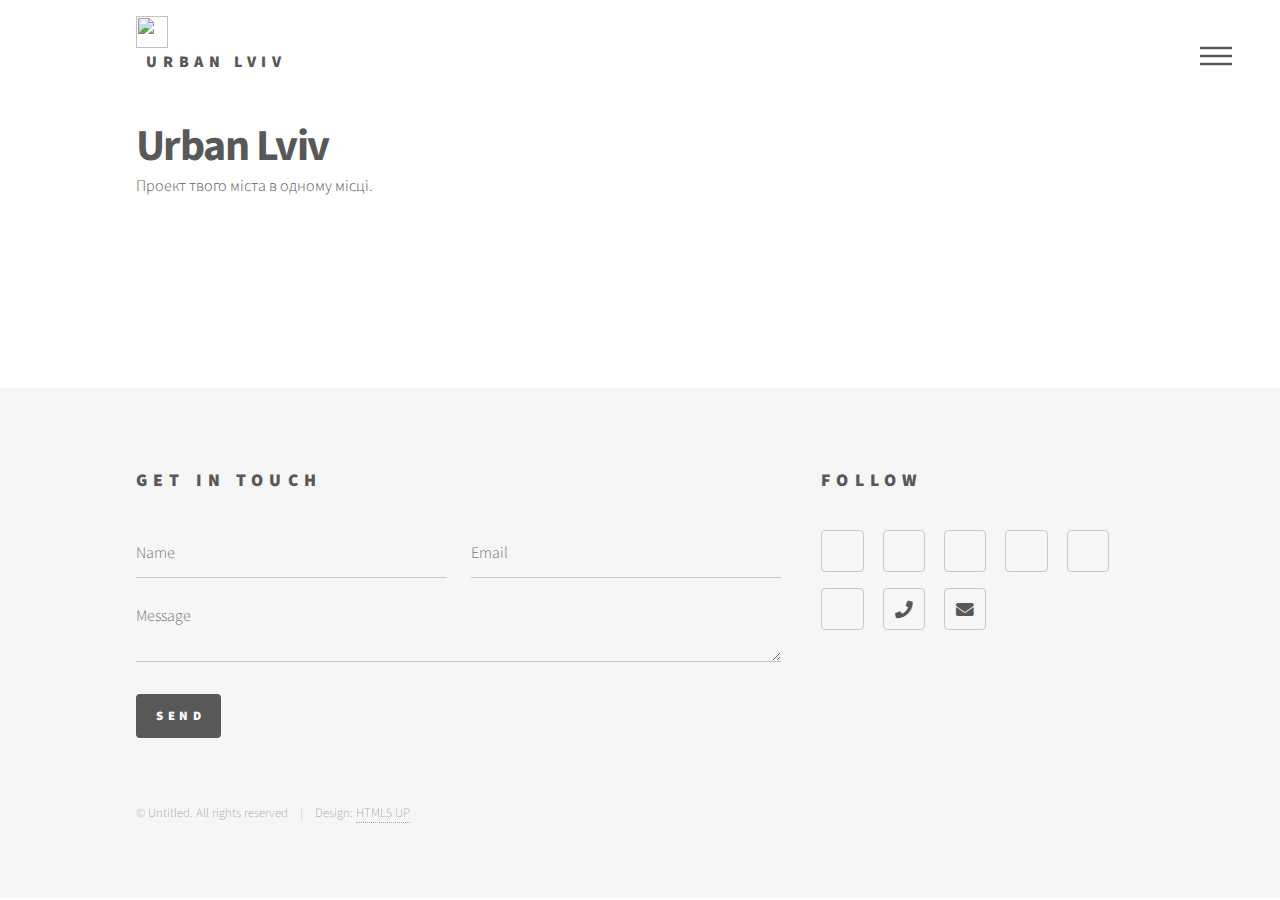
==== commit b3bd16d5: "Update index.html" ====
--- a/index.html
+++ b/index.html
@@ -1,9 +1,4 @@
 <!DOCTYPE HTML>
-<!--
-	Phantom by HTML5 UP
-	html5up.net | @ajlkn
-	Free for personal and commercial use under the CCA 3.0 license (html5up.net/license)
--->
 <html>
 	<head>
 		<title>Urban Lviv</title>
@@ -22,7 +17,7 @@
 
 							<!-- Logo -->
 								<a href="index.html" class="logo">
-									<span class="symbol"><img src="images/logo.svg" alt="" /></span><span class="title">Phantom</span>
+									<span class="symbol"><img src="images/logo.svg" alt="" /></span><span class="title">Urban Lviv</span>
 								</a>
 
 							<!-- Nav -->
@@ -37,9 +32,9 @@
 
 				<!-- Menu -->
 					<nav id="menu">
-						<h2>Menu</h2>
+						<h2>Mеню</h2>
 						<ul>
-							<li><a href="index.html">Home</a></li>
+							<li><a href="index.html">Головна</a></li>
 							<li><a href="generic.html">Ipsum veroeros</a></li>
 							<li><a href="generic.html">Tempus etiam</a></li>
 							<li><a href="generic.html">Consequat dolor</a></li>
@@ -59,10 +54,10 @@
 									<span class="image">
 										<img src="images/pic01.jpg" alt="" />
 									</span>
-									<a href="generic.html">
-										<h2>Magna</h2>
-										<div class="content">
-											<p>Sed nisl arcu euismod sit amet nisi lorem etiam dolor veroeros et feugiat.</p>
+									<a href="magna.html">
+										<h2>Трамвай до лікарні</h2>
+										<div class="content">
+											<p>До лікарні швидкої допомоги можна буде доїхати трамваєм.t feugiat.</p>
 										</div>
 									</a>
 								</article>
--- a/assets/css/main.css
+++ b/assets/css/main.css
@@ -170,7 +170,7 @@
 		font-size: 2.75em;
 		font-weight: 700;
 		line-height: 1.3;
-		margin: 0 0 1em 0;
+		margin: 0 0 0.3em 0;
 		letter-spacing: -0.035em;
 	}
 
@@ -2829,7 +2829,7 @@
 /* Header */
 
 	#header {
-		padding: 8em 0 0.1em 0 ;
+		padding: 1em 0 0.1em 0 ;
 	}
 
 		#header .logo {
@@ -2843,11 +2843,6 @@
 			text-transform: uppercase;
 			display: inline-block;
 		}
-
-			#header .logo > * {
-				display: inline-block;
-				vertical-align: middle;
-			}
 
 			#header .logo .symbol {
 				margin-right: 0.65em;
